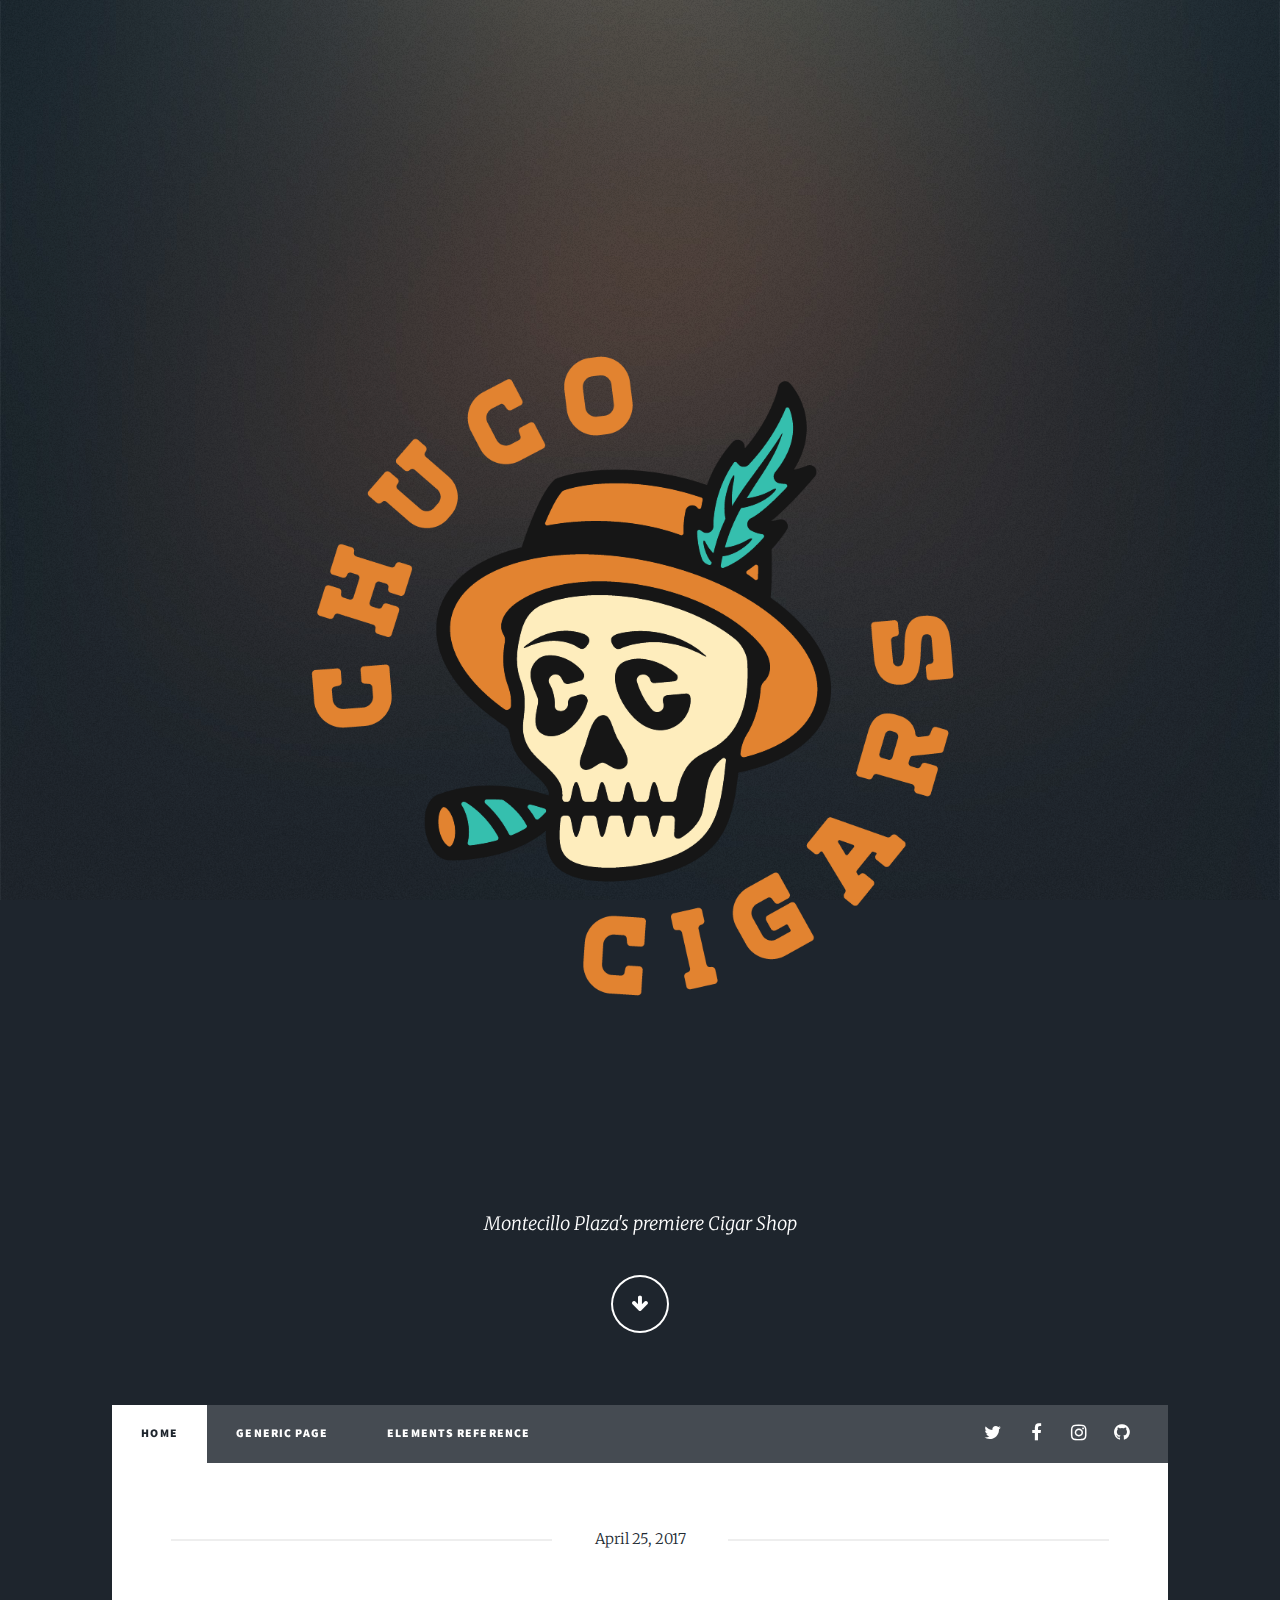
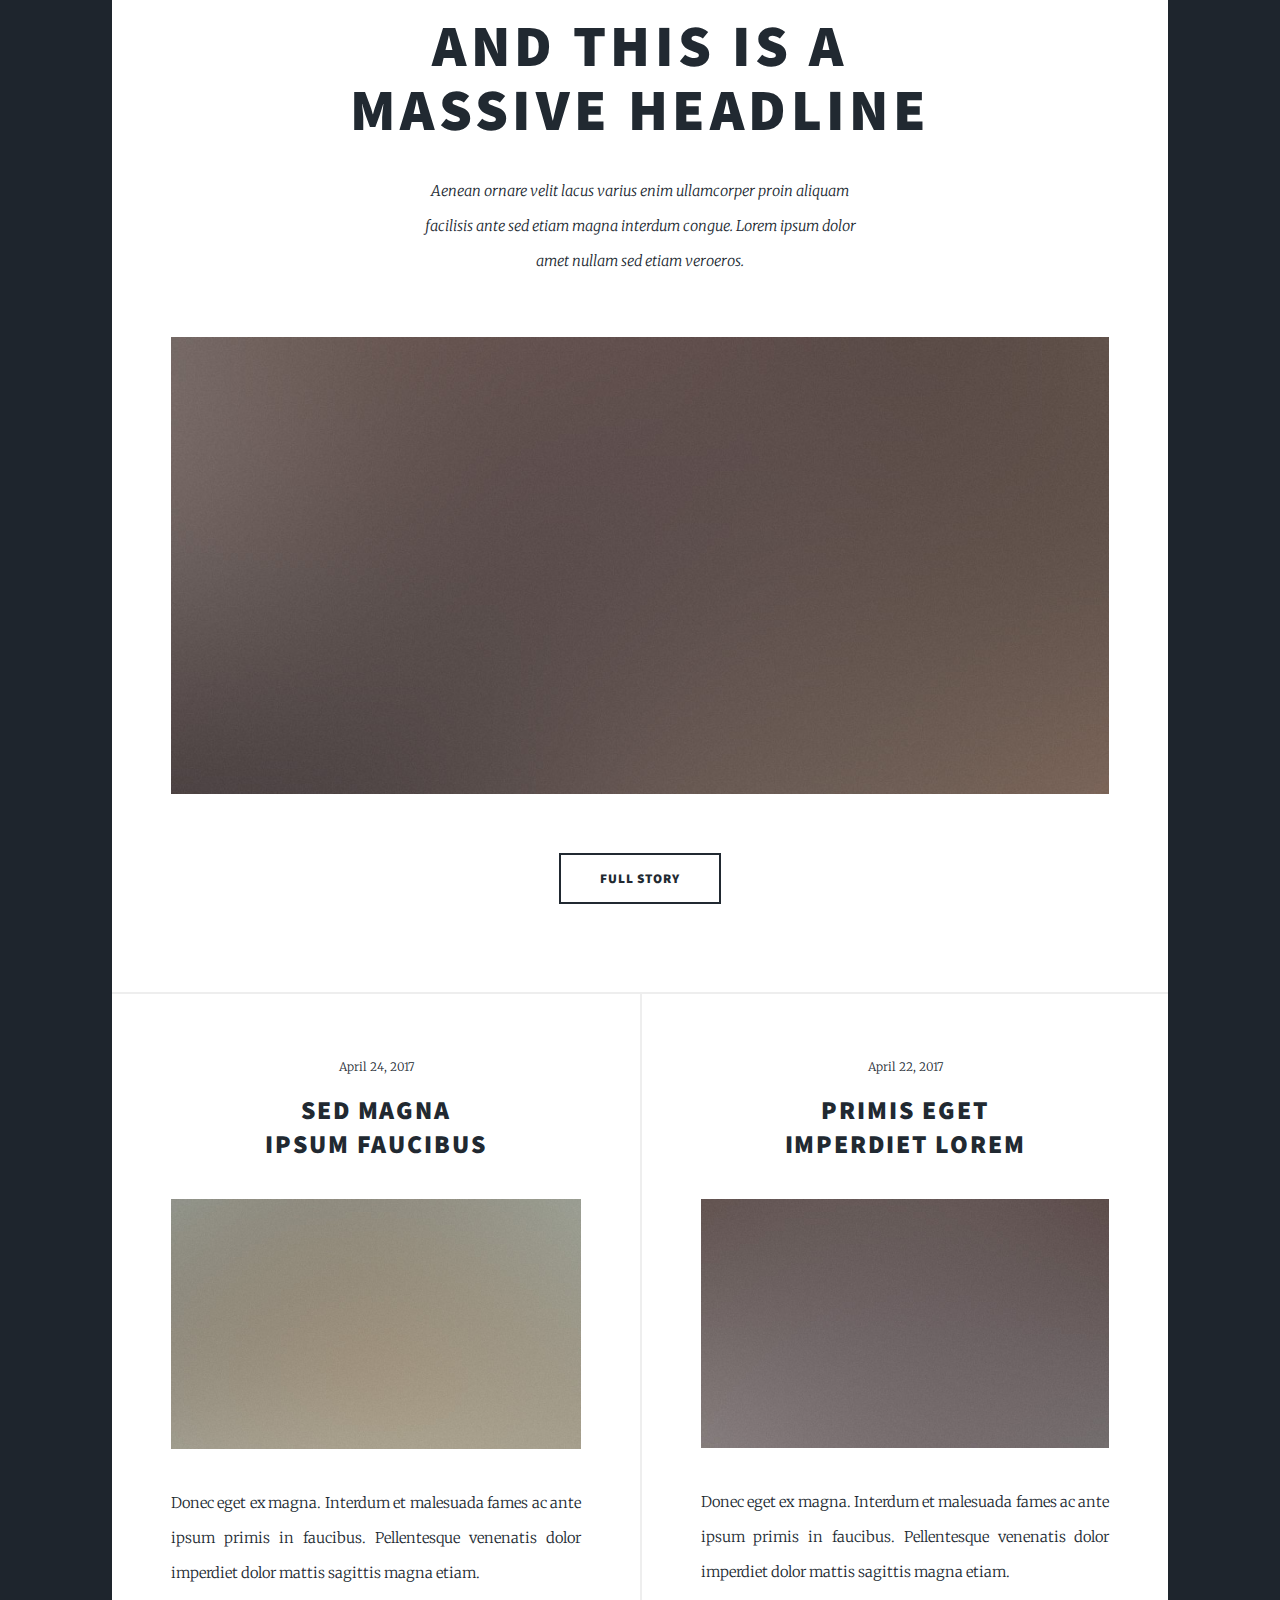
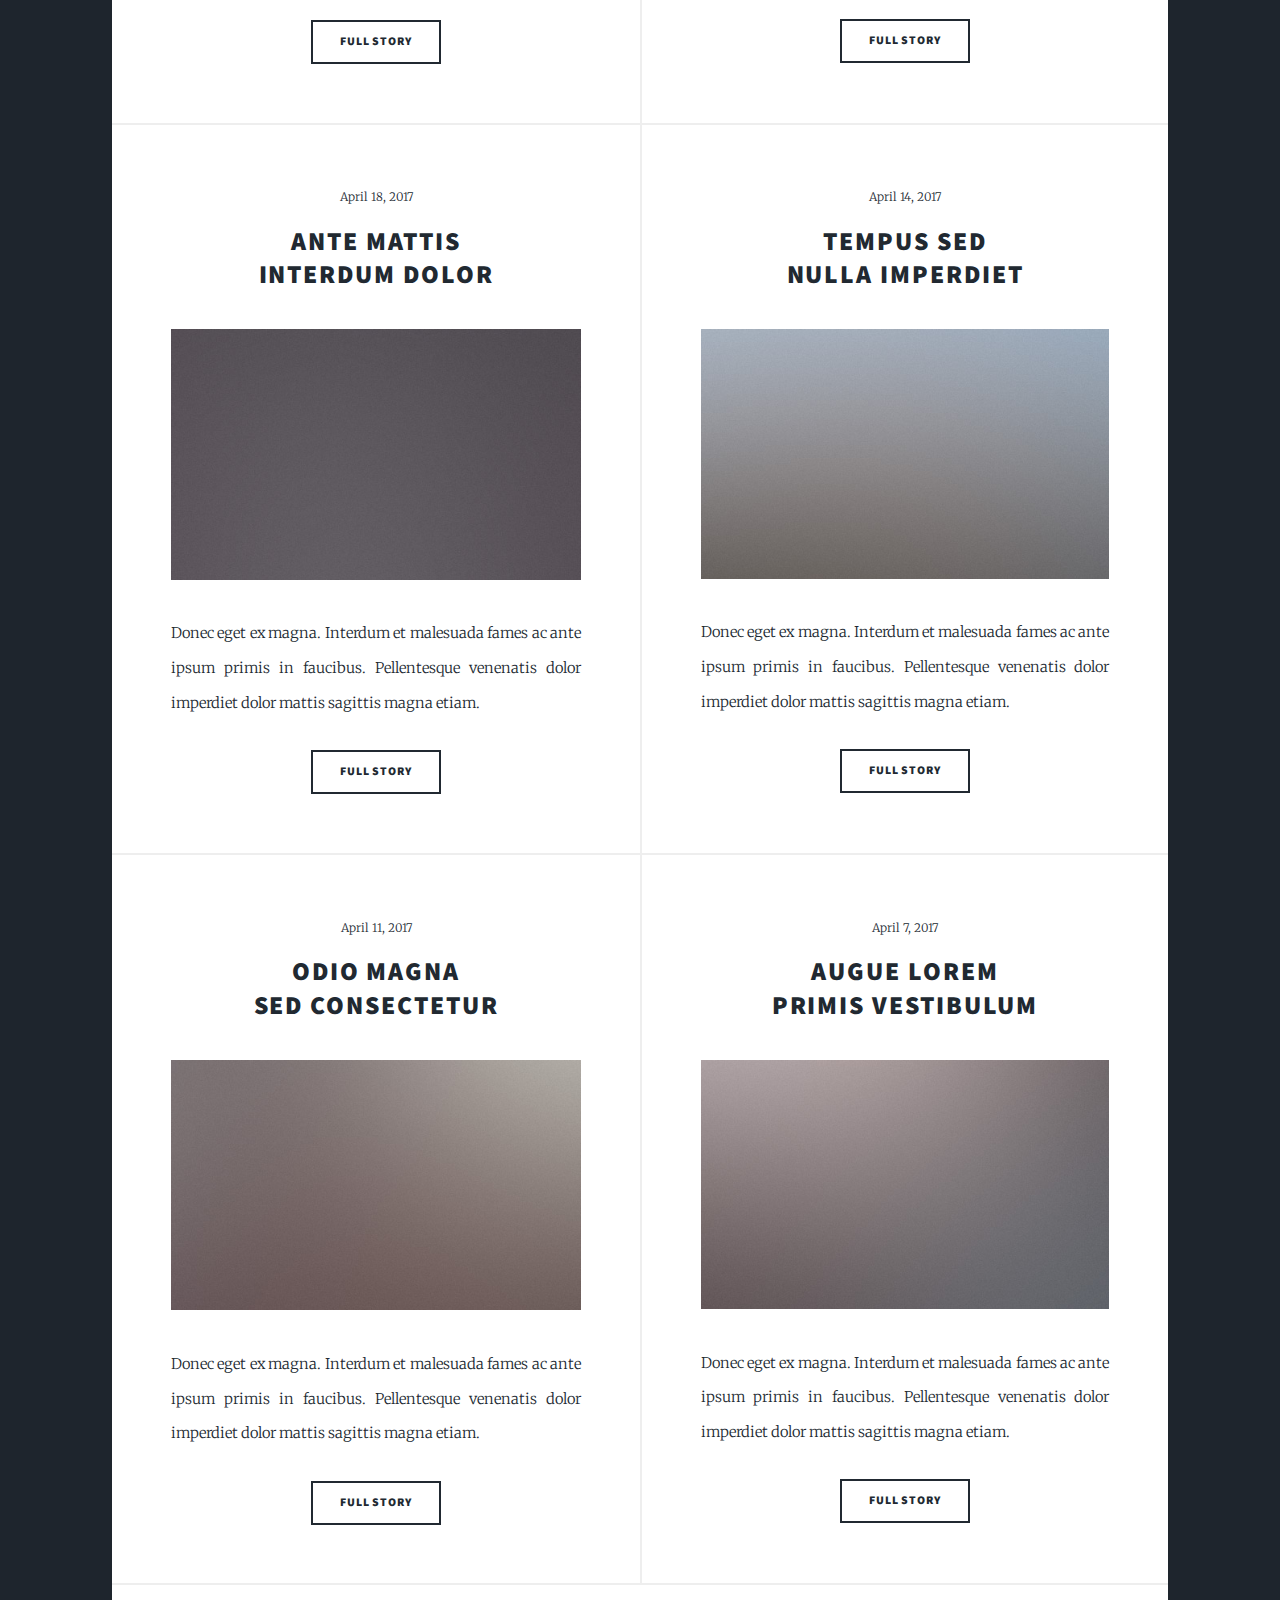
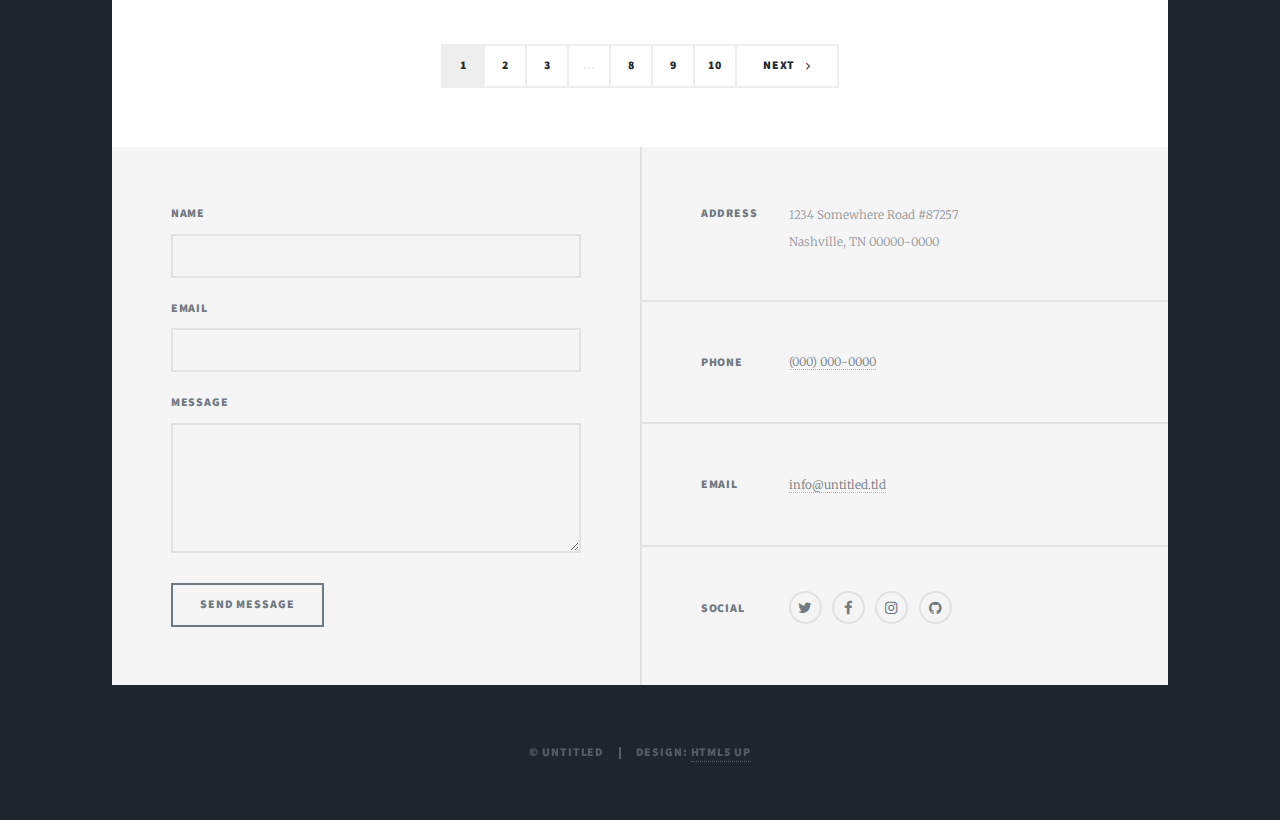
==== html5up-massively/index.html @ d0be25f2 "fized functionality across all screens" ====
<!DOCTYPE HTML>
<!--
	Massively by HTML5 UP
	html5up.net | @ajlkn
	Free for personal and commercial use under the CCA 3.0 license (html5up.net/license)
-->
<html>
	<head>
		<title>El Chuco Cigars</title>
		<meta charset="utf-8" />
		<meta name="viewport" content="width=device-width, initial-scale=1, user-scalable=no" />
		<link rel="stylesheet" href="assets/css/main.css" />
		<noscript><link rel="stylesheet" href="assets/css/noscript.css" /></noscript>
	</head>
	<body class="is-preload">

		<!-- Wrapper -->
			<div id="wrapper" class="fade-in">

				<!-- Intro -->
					<div id="intro">
						<div id="headerImage">
								<img id="intro"src="images/cc_logo.png">	
						</div>	
						
							
						<p> Montecillo Plaza's premiere Cigar Shop</p>
						<ul class="actions">
							<li><a href="#header" class="button icon solo fa-arrow-down scrolly"></a></li>
						</ul>
					</div>

				<!-- Header -->
					<header id="header">
						<a href="index.html" class="logo">El Chuco Cigars</a>
					</header>

				<!-- Nav -->
					<nav id="nav">
						<ul class="links">
							<li class="active"><a href="index.html">Home</a></li>
							<li><a href="generic.html">Generic Page</a></li>
							<li><a href="elements.html">Elements Reference</a></li>
						</ul>
						<ul class="icons">
							<li><a href="#" class="icon fa-twitter"><span class="label">Twitter</span></a></li>
							<li><a href="#" class="icon fa-facebook"><span class="label">Facebook</span></a></li>
							<li><a href="#" class="icon fa-instagram"><span class="label">Instagram</span></a></li>
							<li><a href="#" class="icon fa-github"><span class="label">GitHub</span></a></li>
						</ul>
					</nav>

				<!-- Main -->
					<div id="main">

						<!-- Featured Post -->
							<article class="post featured">
								<header class="major">
									<span class="date">April 25, 2017</span>
									<h2><a href="#">And this is a<br />
									massive headline</a></h2>
									<p>Aenean ornare velit lacus varius enim ullamcorper proin aliquam<br />
									facilisis ante sed etiam magna interdum congue. Lorem ipsum dolor<br />
									amet nullam sed etiam veroeros.</p>
								</header>
								<a href="#" class="image main"><img src="images/pic01.jpg" alt="" /></a>
								<ul class="actions special">
									<li><a href="#" class="button large">Full Story</a></li>
								</ul>
							</article>

						<!-- Posts -->
							<section class="posts">
								<article>
									<header>
										<span class="date">April 24, 2017</span>
										<h2><a href="#">Sed magna<br />
										ipsum faucibus</a></h2>
									</header>
									<a href="#" class="image fit"><img src="images/pic02.jpg" alt="" /></a>
									<p>Donec eget ex magna. Interdum et malesuada fames ac ante ipsum primis in faucibus. Pellentesque venenatis dolor imperdiet dolor mattis sagittis magna etiam.</p>
									<ul class="actions special">
										<li><a href="#" class="button">Full Story</a></li>
									</ul>
								</article>
								<article>
									<header>
										<span class="date">April 22, 2017</span>
										<h2><a href="#">Primis eget<br />
										imperdiet lorem</a></h2>
									</header>
									<a href="#" class="image fit"><img src="images/pic03.jpg" alt="" /></a>
									<p>Donec eget ex magna. Interdum et malesuada fames ac ante ipsum primis in faucibus. Pellentesque venenatis dolor imperdiet dolor mattis sagittis magna etiam.</p>
									<ul class="actions special">
										<li><a href="#" class="button">Full Story</a></li>
									</ul>
								</article>
								<article>
									<header>
										<span class="date">April 18, 2017</span>
										<h2><a href="#">Ante mattis<br />
										interdum dolor</a></h2>
									</header>
									<a href="#" class="image fit"><img src="images/pic04.jpg" alt="" /></a>
									<p>Donec eget ex magna. Interdum et malesuada fames ac ante ipsum primis in faucibus. Pellentesque venenatis dolor imperdiet dolor mattis sagittis magna etiam.</p>
									<ul class="actions special">
										<li><a href="#" class="button">Full Story</a></li>
									</ul>
								</article>
								<article>
									<header>
										<span class="date">April 14, 2017</span>
										<h2><a href="#">Tempus sed<br />
										nulla imperdiet</a></h2>
									</header>
									<a href="#" class="image fit"><img src="images/pic05.jpg" alt="" /></a>
									<p>Donec eget ex magna. Interdum et malesuada fames ac ante ipsum primis in faucibus. Pellentesque venenatis dolor imperdiet dolor mattis sagittis magna etiam.</p>
									<ul class="actions special">
										<li><a href="#" class="button">Full Story</a></li>
									</ul>
								</article>
								<article>
									<header>
										<span class="date">April 11, 2017</span>
										<h2><a href="#">Odio magna<br />
										sed consectetur</a></h2>
									</header>
									<a href="#" class="image fit"><img src="images/pic06.jpg" alt="" /></a>
									<p>Donec eget ex magna. Interdum et malesuada fames ac ante ipsum primis in faucibus. Pellentesque venenatis dolor imperdiet dolor mattis sagittis magna etiam.</p>
									<ul class="actions special">
										<li><a href="#" class="button">Full Story</a></li>
									</ul>
								</article>
								<article>
									<header>
										<span class="date">April 7, 2017</span>
										<h2><a href="#">Augue lorem<br />
										primis vestibulum</a></h2>
									</header>
									<a href="#" class="image fit"><img src="images/pic07.jpg" alt="" /></a>
									<p>Donec eget ex magna. Interdum et malesuada fames ac ante ipsum primis in faucibus. Pellentesque venenatis dolor imperdiet dolor mattis sagittis magna etiam.</p>
									<ul class="actions special">
										<li><a href="#" class="button">Full Story</a></li>
									</ul>
								</article>
							</section>

						<!-- Footer -->
							<footer>
								<div class="pagination">
									<!--<a href="#" class="previous">Prev</a>-->
									<a href="#" class="page active">1</a>
									<a href="#" class="page">2</a>
									<a href="#" class="page">3</a>
									<span class="extra">&hellip;</span>
									<a href="#" class="page">8</a>
									<a href="#" class="page">9</a>
									<a href="#" class="page">10</a>
									<a href="#" class="next">Next</a>
								</div>
							</footer>

					</div>

				<!-- Footer -->
					<footer id="footer">
						<section>
							<form method="post" action="#">
								<div class="fields">
									<div class="field">
										<label for="name">Name</label>
										<input type="text" name="name" id="name" />
									</div>
									<div class="field">
										<label for="email">Email</label>
										<input type="text" name="email" id="email" />
									</div>
									<div class="field">
										<label for="message">Message</label>
										<textarea name="message" id="message" rows="3"></textarea>
									</div>
								</div>
								<ul class="actions">
									<li><input type="submit" value="Send Message" /></li>
								</ul>
							</form>
						</section>
						<section class="split contact">
							<section class="alt">
								<h3>Address</h3>
								<p>1234 Somewhere Road #87257<br />
								Nashville, TN 00000-0000</p>
							</section>
							<section>
								<h3>Phone</h3>
								<p><a href="#">(000) 000-0000</a></p>
							</section>
							<section>
								<h3>Email</h3>
								<p><a href="#">info@untitled.tld</a></p>
							</section>
							<section>
								<h3>Social</h3>
								<ul class="icons alt">
									<li><a href="#" class="icon alt fa-twitter"><span class="label">Twitter</span></a></li>
									<li><a href="#" class="icon alt fa-facebook"><span class="label">Facebook</span></a></li>
									<li><a href="#" class="icon alt fa-instagram"><span class="label">Instagram</span></a></li>
									<li><a href="#" class="icon alt fa-github"><span class="label">GitHub</span></a></li>
								</ul>
							</section>
						</section>
					</footer>

				<!-- Copyright -->
					<div id="copyright">
						<ul><li>&copy; Untitled</li><li>Design: <a href="https://html5up.net">HTML5 UP</a></li></ul>
					</div>

			</div>

		<!-- Scripts -->
			<script src="assets/js/jquery.min.js"></script>
			<script src="assets/js/jquery.scrollex.min.js"></script>
			<script src="assets/js/jquery.scrolly.min.js"></script>
			<script src="assets/js/browser.min.js"></script>
			<script src="assets/js/breakpoints.min.js"></script>
			<script src="assets/js/util.js"></script>
			<script src="assets/js/main.js"></script>

	</body>
</html>
---- html5up-massively/assets/css/main.css ----
@import url(font-awesome.min.css);
@import url("https://fonts.googleapis.com/css?family=Merriweather:300,700,300italic,700italic|Source+Sans+Pro:900");

/*
	Massively by HTML5 UP
	html5up.net | @ajlkn
	Free for personal and commercial use under the CCA 3.0 license (html5up.net/license)
*/

html, body, div, span, applet, object,
iframe, h1, h2, h3, h4, h5, h6, p, blockquote,
pre, a, abbr, acronym, address, big, cite,
code, del, dfn, em, img, ins, kbd, q, s, samp,
small, strike, strong, sub, sup, tt, var, b,
u, i, center, dl, dt, dd, ol, ul, li, fieldset,
form, label, legend, table, caption, tbody,
tfoot, thead, tr, th, td, article, aside,
canvas, details, embed, figure, figcaption,
footer, header, hgroup, menu, nav, output, ruby,
section, summary, time, mark, audio, video {
	margin: 0;
	padding: 0;
	border: 0;
	font-size: 100%;
	font: inherit;
	vertical-align: baseline;}

article, aside, details, figcaption, figure,
footer, header, hgroup, menu, nav, section {
	display: block;}

body {
	line-height: 1;
}

ol, ul {
	list-style: none;
}

blockquote, q {
	quotes: none;
}

	blockquote:before, blockquote:after, q:before, q:after {
		content: '';
		content: none;
	}

table {
	border-collapse: collapse;
	border-spacing: 0;
}

body {
	-webkit-text-size-adjust: none;
}

mark {
	background-color: transparent;
	color: inherit;
}

input::-moz-focus-inner {
	border: 0;
	padding: 0;
}

input, select, textarea {
	-moz-appearance: none;
	-webkit-appearance: none;
	-ms-appearance: none;
	appearance: none;
}

/* Basic */

	@-ms-viewport {
		width: device-width;
	}

	body {
		-ms-overflow-style: scrollbar;
	}

	@media screen and (max-width: 480px) {

		html, body {
			min-width: 320px;
		}

	}

	html {
		box-sizing: border-box;
	}

	*, *:before, *:after {
		box-sizing: inherit;
	}

	body {
		background-color: #1e252d;
	}

		body.is-preload *, body.is-preload *:before, body.is-preload *:after {
			-moz-animation: none !important;
			-webkit-animation: none !important;
			-ms-animation: none !important;
			animation: none !important;
			-moz-transition: none !important;
			-webkit-transition: none !important;
			-ms-transition: none !important;
			transition: none !important;
		}

/* Type */

	html {
		font-size: 16pt;
	}

		@media screen and (max-width: 1680px) {

			html {
				font-size: 12pt;
			}

		}

		@media screen and (max-width: 1280px) {

			html {
				font-size: 11pt;
			}

		}

		@media screen and (max-width: 360px) {

			html {
				font-size: 10pt;
			}

		}

	body {
		color: #212931;
	}

	body, input, select, textarea {
		font-family: "Merriweather", Georgia, serif;
		font-weight: 300;
		font-size: 1rem;
		line-height: 2.375;
	}

	a {
		-moz-transition: color 0.2s ease-in-out, background-color 0.2s ease-in-out, border-color 0.2s ease-in-out, box-shadow 0.2s ease-in-out;
		-webkit-transition: color 0.2s ease-in-out, background-color 0.2s ease-in-out, border-color 0.2s ease-in-out, box-shadow 0.2s ease-in-out;
		-ms-transition: color 0.2s ease-in-out, background-color 0.2s ease-in-out, border-color 0.2s ease-in-out, box-shadow 0.2s ease-in-out;
		transition: color 0.2s ease-in-out, background-color 0.2s ease-in-out, border-color 0.2s ease-in-out, box-shadow 0.2s ease-in-out;
		border-bottom: dotted 1px;
		text-decoration: none;
	}

		a:hover {
			border-bottom-color: transparent;
		}

	strong, b {
		font-weight: 600;
	}

	em, i {
		font-style: italic;
	}

	p {
		text-align: justify;
		margin: 0 0 2rem 0;
	}

	h1, h2, h3, h4, h5, h6 {
		font-family: "Source Sans Pro", Helvetica, sans-serif;
		font-weight: 900;
		line-height: 1.5;
		letter-spacing: 0.075em;
		text-transform: uppercase;
		margin: 0 0 1rem 0;
	}

		h1 a, h2 a, h3 a, h4 a, h5 a, h6 a {
			border-bottom: 0;
			color: inherit;
			text-decoration: none;
		}

	h1 {
		font-size: 4rem;
		line-height: 1.1;
		margin: 0 0 2rem 0;
	}

	h2 {
		font-size: 1.75rem;
		line-height: 1.3;
		margin: 0 0 1.5rem 0;
	}

	h3 {
		font-size: 1.25rem;
		margin: 0 0 1.5rem 0;
	}

	h4 {
		font-size: 1rem;
	}

	h5 {
		font-size: 0.9rem;
	}

	h6 {
		font-size: 0.8rem;
	}

	sub {
		font-size: 0.8rem;
		position: relative;
		top: 0.5rem;
	}

	sup {
		font-size: 0.8rem;
		position: relative;
		top: -0.5rem;
	}

	blockquote {
		border-left: solid 4px;
		font-style: italic;
		margin: 0 0 2rem 0;
		padding: 0.5rem 0 0.5rem 2rem;
	}

	code {
		border: solid 2px;
		font-family: "Courier New", monospace;
		font-size: 0.9rem;
		margin: 0 0.25rem;
		padding: 0.25rem 0.65rem;
	}

	pre {
		-webkit-overflow-scrolling: touch;
		font-family: "Courier New", monospace;
		font-size: 0.9rem;
		margin: 0 0 2rem 0;
	}

		pre code {
			display: block;
			line-height: 1.75;
			padding: 1rem 1.5rem;
			overflow-x: auto;
		}

	hr {
		border: 0;
		border-bottom: solid 2px;
		margin: 3rem 0;
	}

		hr.major {
			margin: 5rem 0;
		}

	.align-left {
		text-align: left;
	}

	.align-center {
		text-align: center;
	}

	.align-right {
		text-align: right;
	}

	input, select, textarea {
		color: #212931;
	}

	a {
		color: #212931;
		border-bottom-color: rgba(33, 41, 49, 0.5);
	}

		a:hover {
			border-bottom-color: transparent;
			color: #18bfef !important;
		}

	strong, b {
		color: #212931;
	}

	h1, h2, h3, h4, h5, h6 {
		color: #212931;
	}

	blockquote {
		border-left-color: #eeeeee;
	}

	code {
		background: rgba(220, 220, 220, 0.25);
		border-color: #eeeeee;
	}

	hr {
		border-bottom-color: #eeeeee;
	}

/* Row */

	.row {
		display: flex;
		flex-wrap: wrap;
		box-sizing: border-box;
		align-items: stretch;
	}

		.row > * {
			box-sizing: border-box;
		}

		.row.gtr-uniform > * > :last-child {
			margin-bottom: 0;
		}

		.row.aln-left {
			justify-content: flex-start;
		}

		.row.aln-center {
			justify-content: center;
		}

		.row.aln-right {
			justify-content: flex-end;
		}

		.row.aln-top {
			align-items: flex-start;
		}

		.row.aln-middle {
			align-items: center;
		}

		.row.aln-bottom {
			align-items: flex-end;
		}

		.row > .imp {
			order: -1;
		}

		.row > .col-1 {
			width: 8.3333333333%;
		}

		.row > .off-1 {
			margin-left: 8.3333333333%;
		}

		.row > .col-2 {
			width: 16.6666666667%;
		}

		.row > .off-2 {
			margin-left: 16.6666666667%;
		}

		.row > .col-3 {
			width: 25%;
		}

		.row > .off-3 {
			margin-left: 25%;
		}

		.row > .col-4 {
			width: 33.3333333333%;
		}

		.row > .off-4 {
			margin-left: 33.3333333333%;
		}

		.row > .col-5 {
			width: 41.6666666667%;
		}

		.row > .off-5 {
			margin-left: 41.6666666667%;
		}

		.row > .col-6 {
			width: 50%;
		}

		.row > .off-6 {
			margin-left: 50%;
		}

		.row > .col-7 {
			width: 58.3333333333%;
		}

		.row > .off-7 {
			margin-left: 58.3333333333%;
		}

		.row > .col-8 {
			width: 66.6666666667%;
		}

		.row > .off-8 {
			margin-left: 66.6666666667%;
		}

		.row > .col-9 {
			width: 75%;
		}

		.row > .off-9 {
			margin-left: 75%;
		}

		.row > .col-10 {
			width: 83.3333333333%;
		}

		.row > .off-10 {
			margin-left: 83.3333333333%;
		}

		.row > .col-11 {
			width: 91.6666666667%;
		}

		.row > .off-11 {
			margin-left: 91.6666666667%;
		}

		.row > .col-12 {
			width: 100%;
		}

		.row > .off-12 {
			margin-left: 100%;
		}

		.row.gtr-0 {
			margin-top: 0;
			margin-left: 0rem;
		}

			.row.gtr-0 > * {
				padding: 0 0 0 0rem;
			}

			.row.gtr-0.gtr-uniform {
				margin-top: 0rem;
			}

				.row.gtr-0.gtr-uniform > * {
					padding-top: 0rem;
				}

		.row.gtr-25 {
			margin-top: 0;
			margin-left: -0.375rem;
		}

			.row.gtr-25 > * {
				padding: 0 0 0 0.375rem;
			}

			.row.gtr-25.gtr-uniform {
				margin-top: -0.375rem;
			}

				.row.gtr-25.gtr-uniform > * {
					padding-top: 0.375rem;
				}

		.row.gtr-50 {
			margin-top: 0;
			margin-left: -0.75rem;
		}

			.row.gtr-50 > * {
				padding: 0 0 0 0.75rem;
			}

			.row.gtr-50.gtr-uniform {
				margin-top: -0.75rem;
			}

				.row.gtr-50.gtr-uniform > * {
					padding-top: 0.75rem;
				}

		.row {
			margin-top: 0;
			margin-left: -1.5rem;
		}

			.row > * {
				padding: 0 0 0 1.5rem;
			}

			.row.gtr-uniform {
				margin-top: -1.5rem;
			}

				.row.gtr-uniform > * {
					padding-top: 1.5rem;
				}

		.row.gtr-150 {
			margin-top: 0;
			margin-left: -2.25rem;
		}

			.row.gtr-150 > * {
				padding: 0 0 0 2.25rem;
			}

			.row.gtr-150.gtr-uniform {
				margin-top: -2.25rem;
			}

				.row.gtr-150.gtr-uniform > * {
					padding-top: 2.25rem;
				}

		.row.gtr-200 {
			margin-top: 0;
			margin-left: -3rem;
		}

			.row.gtr-200 > * {
				padding: 0 0 0 3rem;
			}

			.row.gtr-200.gtr-uniform {
				margin-top: -3rem;
			}

				.row.gtr-200.gtr-uniform > * {
					padding-top: 3rem;
				}

		@media screen and (max-width: 1680px) {

			.row {
				display: flex;
				flex-wrap: wrap;
				box-sizing: border-box;
				align-items: stretch;
			}

				.row > * {
					box-sizing: border-box;
				}

				.row.gtr-uniform > * > :last-child {
					margin-bottom: 0;
				}

				.row.aln-left {
					justify-content: flex-start;
				}

				.row.aln-center {
					justify-content: center;
				}

				.row.aln-right {
					justify-content: flex-end;
				}

				.row.aln-top {
					align-items: flex-start;
				}

				.row.aln-middle {
					align-items: center;
				}

				.row.aln-bottom {
					align-items: flex-end;
				}

				.row > .imp-xlarge {
					order: -1;
				}

				.row > .col-1-xlarge {
					width: 8.3333333333%;
				}

				.row > .off-1-xlarge {
					margin-left: 8.3333333333%;
				}

				.row > .col-2-xlarge {
					width: 16.6666666667%;
				}

				.row > .off-2-xlarge {
					margin-left: 16.6666666667%;
				}

				.row > .col-3-xlarge {
					width: 25%;
				}

				.row > .off-3-xlarge {
					margin-left: 25%;
				}

				.row > .col-4-xlarge {
					width: 33.3333333333%;
				}

				.row > .off-4-xlarge {
					margin-left: 33.3333333333%;
				}

				.row > .col-5-xlarge {
					width: 41.6666666667%;
				}

				.row > .off-5-xlarge {
					margin-left: 41.6666666667%;
				}

				.row > .col-6-xlarge {
					width: 50%;
				}

				.row > .off-6-xlarge {
					margin-left: 50%;
				}

				.row > .col-7-xlarge {
					width: 58.3333333333%;
				}

				.row > .off-7-xlarge {
					margin-left: 58.3333333333%;
				}

				.row > .col-8-xlarge {
					width: 66.6666666667%;
				}

				.row > .off-8-xlarge {
					margin-left: 66.6666666667%;
				}

				.row > .col-9-xlarge {
					width: 75%;
				}

				.row > .off-9-xlarge {
					margin-left: 75%;
				}

				.row > .col-10-xlarge {
					width: 83.3333333333%;
				}

				.row > .off-10-xlarge {
					margin-left: 83.3333333333%;
				}

				.row > .col-11-xlarge {
					width: 91.6666666667%;
				}

				.row > .off-11-xlarge {
					margin-left: 91.6666666667%;
				}

				.row > .col-12-xlarge {
					width: 100%;
				}

				.row > .off-12-xlarge {
					margin-left: 100%;
				}

				.row.gtr-0 {
					margin-top: 0;
					margin-left: 0rem;
				}

					.row.gtr-0 > * {
						padding: 0 0 0 0rem;
					}

					.row.gtr-0.gtr-uniform {
						margin-top: 0rem;
					}

						.row.gtr-0.gtr-uniform > * {
							padding-top: 0rem;
						}

				.row.gtr-25 {
					margin-top: 0;
					margin-left: -0.375rem;
				}

					.row.gtr-25 > * {
						padding: 0 0 0 0.375rem;
					}

					.row.gtr-25.gtr-uniform {
						margin-top: -0.375rem;
					}

						.row.gtr-25.gtr-uniform > * {
							padding-top: 0.375rem;
						}

				.row.gtr-50 {
					margin-top: 0;
					margin-left: -0.75rem;
				}

					.row.gtr-50 > * {
						padding: 0 0 0 0.75rem;
					}

					.row.gtr-50.gtr-uniform {
						margin-top: -0.75rem;
					}

						.row.gtr-50.gtr-uniform > * {
							padding-top: 0.75rem;
						}

				.row {
					margin-top: 0;
					margin-left: -1.5rem;
				}

					.row > * {
						padding: 0 0 0 1.5rem;
					}

					.row.gtr-uniform {
						margin-top: -1.5rem;
					}

						.row.gtr-uniform > * {
							padding-top: 1.5rem;
						}

				.row.gtr-150 {
					margin-top: 0;
					margin-left: -2.25rem;
				}

					.row.gtr-150 > * {
						padding: 0 0 0 2.25rem;
					}

					.row.gtr-150.gtr-uniform {
						margin-top: -2.25rem;
					}

						.row.gtr-150.gtr-uniform > * {
							padding-top: 2.25rem;
						}

				.row.gtr-200 {
					margin-top: 0;
					margin-left: -3rem;
				}

					.row.gtr-200 > * {
						padding: 0 0 0 3rem;
					}

					.row.gtr-200.gtr-uniform {
						margin-top: -3rem;
					}

						.row.gtr-200.gtr-uniform > * {
							padding-top: 3rem;
						}

		}

		@media screen and (max-width: 1280px) {

			.row {
				display: flex;
				flex-wrap: wrap;
				box-sizing: border-box;
				align-items: stretch;
			}

				.row > * {
					box-sizing: border-box;
				}

				.row.gtr-uniform > * > :last-child {
					margin-bottom: 0;
				}

				.row.aln-left {
					justify-content: flex-start;
				}

				.row.aln-center {
					justify-content: center;
				}

				.row.aln-right {
					justify-content: flex-end;
				}

				.row.aln-top {
					align-items: flex-start;
				}

				.row.aln-middle {
					align-items: center;
				}

				.row.aln-bottom {
					align-items: flex-end;
				}

				.row > .imp-large {
					order: -1;
				}

				.row > .col-1-large {
					width: 8.3333333333%;
				}

				.row > .off-1-large {
					margin-left: 8.3333333333%;
				}

				.row > .col-2-large {
					width: 16.6666666667%;
				}

				.row > .off-2-large {
					margin-left: 16.6666666667%;
				}

				.row > .col-3-large {
					width: 25%;
				}

				.row > .off-3-large {
					margin-left: 25%;
				}

				.row > .col-4-large {
					width: 33.3333333333%;
				}

				.row > .off-4-large {
					margin-left: 33.3333333333%;
				}

				.row > .col-5-large {
					width: 41.6666666667%;
				}

				.row > .off-5-large {
					margin-left: 41.6666666667%;
				}

				.row > .col-6-large {
					width: 50%;
				}

				.row > .off-6-large {
					margin-left: 50%;
				}

				.row > .col-7-large {
					width: 58.3333333333%;
				}

				.row > .off-7-large {
					margin-left: 58.3333333333%;
				}

				.row > .col-8-large {
					width: 66.6666666667%;
				}

				.row > .off-8-large {
					margin-left: 66.6666666667%;
				}

				.row > .col-9-large {
					width: 75%;
				}

				.row > .off-9-large {
					margin-left: 75%;
				}

				.row > .col-10-large {
					width: 83.3333333333%;
				}

				.row > .off-10-large {
					margin-left: 83.3333333333%;
				}

				.row > .col-11-large {
					width: 91.6666666667%;
				}

				.row > .off-11-large {
					margin-left: 91.6666666667%;
				}

				.row > .col-12-large {
					width: 100%;
				}

				.row > .off-12-large {
					margin-left: 100%;
				}

				.row.gtr-0 {
					margin-top: 0;
					margin-left: 0rem;
				}

					.row.gtr-0 > * {
						padding: 0 0 0 0rem;
					}

					.row.gtr-0.gtr-uniform {
						margin-top: 0rem;
					}

						.row.gtr-0.gtr-uniform > * {
							padding-top: 0rem;
						}

				.row.gtr-25 {
					margin-top: 0;
					margin-left: -0.375rem;
				}

					.row.gtr-25 > * {
						padding: 0 0 0 0.375rem;
					}

					.row.gtr-25.gtr-uniform {
						margin-top: -0.375rem;
					}

						.row.gtr-25.gtr-uniform > * {
							padding-top: 0.375rem;
						}

				.row.gtr-50 {
					margin-top: 0;
					margin-left: -0.75rem;
				}

					.row.gtr-50 > * {
						padding: 0 0 0 0.75rem;
					}

					.row.gtr-50.gtr-uniform {
						margin-top: -0.75rem;
					}

						.row.gtr-50.gtr-uniform > * {
							padding-top: 0.75rem;
						}

				.row {
					margin-top: 0;
					margin-left: -1.5rem;
				}

					.row > * {
						padding: 0 0 0 1.5rem;
					}

					.row.gtr-uniform {
						margin-top: -1.5rem;
					}

						.row.gtr-uniform > * {
							padding-top: 1.5rem;
						}

				.row.gtr-150 {
					margin-top: 0;
					margin-left: -2.25rem;
				}

					.row.gtr-150 > * {
						padding: 0 0 0 2.25rem;
					}

					.row.gtr-150.gtr-uniform {
						margin-top: -2.25rem;
					}

						.row.gtr-150.gtr-uniform > * {
							padding-top: 2.25rem;
						}

				.row.gtr-200 {
					margin-top: 0;
					margin-left: -3rem;
				}

					.row.gtr-200 > * {
						padding: 0 0 0 3rem;
					}

					.row.gtr-200.gtr-uniform {
						margin-top: -3rem;
					}

						.row.gtr-200.gtr-uniform > * {
							padding-top: 3rem;
						}

		}

		@media screen and (max-width: 980px) {

			.row {
				display: flex;
				flex-wrap: wrap;
				box-sizing: border-box;
				align-items: stretch;
			}

				.row > * {
					box-sizing: border-box;
				}

				.row.gtr-uniform > * > :last-child {
					margin-bottom: 0;
				}

				.row.aln-left {
					justify-content: flex-start;
				}

				.row.aln-center {
					justify-content: center;
				}

				.row.aln-right {
					justify-content: flex-end;
				}

				.row.aln-top {
					align-items: flex-start;
				}

				.row.aln-middle {
					align-items: center;
				}

				.row.aln-bottom {
					align-items: flex-end;
				}

				.row > .imp-medium {
					order: -1;
				}

				.row > .col-1-medium {
					width: 8.3333333333%;
				}

				.row > .off-1-medium {
					margin-left: 8.3333333333%;
				}

				.row > .col-2-medium {
					width: 16.6666666667%;
				}

				.row > .off-2-medium {
					margin-left: 16.6666666667%;
				}

				.row > .col-3-medium {
					width: 25%;
				}

				.row > .off-3-medium {
					margin-left: 25%;
				}

				.row > .col-4-medium {
					width: 33.3333333333%;
				}

				.row > .off-4-medium {
					margin-left: 33.3333333333%;
				}

				.row > .col-5-medium {
					width: 41.6666666667%;
				}

				.row > .off-5-medium {
					margin-left: 41.6666666667%;
				}

				.row > .col-6-medium {
					width: 50%;
				}

				.row > .off-6-medium {
					margin-left: 50%;
				}

				.row > .col-7-medium {
					width: 58.3333333333%;
				}

				.row > .off-7-medium {
					margin-left: 58.3333333333%;
				}

				.row > .col-8-medium {
					width: 66.6666666667%;
				}

				.row > .off-8-medium {
					margin-left: 66.6666666667%;
				}

				.row > .col-9-medium {
					width: 75%;
				}

				.row > .off-9-medium {
					margin-left: 75%;
				}

				.row > .col-10-medium {
					width: 83.3333333333%;
				}

				.row > .off-10-medium {
					margin-left: 83.3333333333%;
				}

				.row > .col-11-medium {
					width: 91.6666666667%;
				}

				.row > .off-11-medium {
					margin-left: 91.6666666667%;
				}

				.row > .col-12-medium {
					width: 100%;
				}

				.row > .off-12-medium {
					margin-left: 100%;
				}

				.row.gtr-0 {
					margin-top: 0;
					margin-left: 0rem;
				}

					.row.gtr-0 > * {
						padding: 0 0 0 0rem;
					}

					.row.gtr-0.gtr-uniform {
						margin-top: 0rem;
					}

						.row.gtr-0.gtr-uniform > * {
							padding-top: 0rem;
						}

				.row.gtr-25 {
					margin-top: 0;
					margin-left: -0.375rem;
				}

					.row.gtr-25 > * {
						padding: 0 0 0 0.375rem;
					}

					.row.gtr-25.gtr-uniform {
						margin-top: -0.375rem;
					}

						.row.gtr-25.gtr-uniform > * {
							padding-top: 0.375rem;
						}

				.row.gtr-50 {
					margin-top: 0;
					margin-left: -0.75rem;
				}

					.row.gtr-50 > * {
						padding: 0 0 0 0.75rem;
					}

					.row.gtr-50.gtr-uniform {
						margin-top: -0.75rem;
					}

						.row.gtr-50.gtr-uniform > * {
							padding-top: 0.75rem;
						}

				.row {
					margin-top: 0;
					margin-left: -1.5rem;
				}

					.row > * {
						padding: 0 0 0 1.5rem;
					}

					.row.gtr-uniform {
						margin-top: -1.5rem;
					}

						.row.gtr-uniform > * {
							padding-top: 1.5rem;
						}

				.row.gtr-150 {
					margin-top: 0;
					margin-left: -2.25rem;
				}

					.row.gtr-150 > * {
						padding: 0 0 0 2.25rem;
					}

					.row.gtr-150.gtr-uniform {
						margin-top: -2.25rem;
					}

						.row.gtr-150.gtr-uniform > * {
							padding-top: 2.25rem;
						}

				.row.gtr-200 {
					margin-top: 0;
					margin-left: -3rem;
				}

					.row.gtr-200 > * {
						padding: 0 0 0 3rem;
					}

					.row.gtr-200.gtr-uniform {
						margin-top: -3rem;
					}

						.row.gtr-200.gtr-uniform > * {
							padding-top: 3rem;
						}

		}

		@media screen and (max-width: 736px) {

			.row {
				display: flex;
				flex-wrap: wrap;
				box-sizing: border-box;
				align-items: stretch;
			}

				.row > * {
					box-sizing: border-box;
				}

				.row.gtr-uniform > * > :last-child {
					margin-bottom: 0;
				}

				.row.aln-left {
					justify-content: flex-start;
				}

				.row.aln-center {
					justify-content: center;
				}

				.row.aln-right {
					justify-content: flex-end;
				}

				.row.aln-top {
					align-items: flex-start;
				}

				.row.aln-middle {
					align-items: center;
				}

				.row.aln-bottom {
					align-items: flex-end;
				}

				.row > .imp-small {
					order: -1;
				}

				.row > .col-1-small {
					width: 8.3333333333%;
				}

				.row > .off-1-small {
					margin-left: 8.3333333333%;
				}

				.row > .col-2-small {
					width: 16.6666666667%;
				}

				.row > .off-2-small {
					margin-left: 16.6666666667%;
				}

				.row > .col-3-small {
					width: 25%;
				}

				.row > .off-3-small {
					margin-left: 25%;
				}

				.row > .col-4-small {
					width: 33.3333333333%;
				}

				.row > .off-4-small {
					margin-left: 33.3333333333%;
				}

				.row > .col-5-small {
					width: 41.6666666667%;
				}

				.row > .off-5-small {
					margin-left: 41.6666666667%;
				}

				.row > .col-6-small {
					width: 50%;
				}

				.row > .off-6-small {
					margin-left: 50%;
				}

				.row > .col-7-small {
					width: 58.3333333333%;
				}

				.row > .off-7-small {
					margin-left: 58.3333333333%;
				}

				.row > .col-8-small {
					width: 66.6666666667%;
				}

				.row > .off-8-small {
					margin-left: 66.6666666667%;
				}

				.row > .col-9-small {
					width: 75%;
				}

				.row > .off-9-small {
					margin-left: 75%;
				}

				.row > .col-10-small {
					width: 83.3333333333%;
				}

				.row > .off-10-small {
					margin-left: 83.3333333333%;
				}

				.row > .col-11-small {
					width: 91.6666666667%;
				}

				.row > .off-11-small {
					margin-left: 91.6666666667%;
				}

				.row > .col-12-small {
					width: 100%;
				}

				.row > .off-12-small {
					margin-left: 100%;
				}

				.row.gtr-0 {
					margin-top: 0;
					margin-left: 0rem;
				}

					.row.gtr-0 > * {
						padding: 0 0 0 0rem;
					}

					.row.gtr-0.gtr-uniform {
						margin-top: 0rem;
					}

						.row.gtr-0.gtr-uniform > * {
							padding-top: 0rem;
						}

				.row.gtr-25 {
					margin-top: 0;
					margin-left: -0.375rem;
				}

					.row.gtr-25 > * {
						padding: 0 0 0 0.375rem;
					}

					.row.gtr-25.gtr-uniform {
						margin-top: -0.375rem;
					}

						.row.gtr-25.gtr-uniform > * {
							padding-top: 0.375rem;
						}

				.row.gtr-50 {
					margin-top: 0;
					margin-left: -0.75rem;
				}

					.row.gtr-50 > * {
						padding: 0 0 0 0.75rem;
					}

					.row.gtr-50.gtr-uniform {
						margin-top: -0.75rem;
					}

						.row.gtr-50.gtr-uniform > * {
							padding-top: 0.75rem;
						}

				.row {
					margin-top: 0;
					margin-left: -1.5rem;
				}

					.row > * {
						padding: 0 0 0 1.5rem;
					}

					.row.gtr-uniform {
						margin-top: -1.5rem;
					}

						.row.gtr-uniform > * {
							padding-top: 1.5rem;
						}

				.row.gtr-150 {
					margin-top: 0;
					margin-left: -2.25rem;
				}

					.row.gtr-150 > * {
						padding: 0 0 0 2.25rem;
					}

					.row.gtr-150.gtr-uniform {
						margin-top: -2.25rem;
					}

						.row.gtr-150.gtr-uniform > * {
							padding-top: 2.25rem;
						}

				.row.gtr-200 {
					margin-top: 0;
					margin-left: -3rem;
				}

					.row.gtr-200 > * {
						padding: 0 0 0 3rem;
					}

					.row.gtr-200.gtr-uniform {
						margin-top: -3rem;
					}

						.row.gtr-200.gtr-uniform > * {
							padding-top: 3rem;
						}

		}

		@media screen and (max-width: 480px) {

			.row {
				display: flex;
				flex-wrap: wrap;
				box-sizing: border-box;
				align-items: stretch;
			}

				.row > * {
					box-sizing: border-box;
				}

				.row.gtr-uniform > * > :last-child {
					margin-bottom: 0;
				}

				.row.aln-left {
					justify-content: flex-start;
				}

				.row.aln-center {
					justify-content: center;
				}

				.row.aln-right {
					justify-content: flex-end;
				}

				.row.aln-top {
					align-items: flex-start;
				}

				.row.aln-middle {
					align-items: center;
				}

				.row.aln-bottom {
					align-items: flex-end;
				}

				.row > .imp-xsmall {
					order: -1;
				}

				.row > .col-1-xsmall {
					width: 8.3333333333%;
				}

				.row > .off-1-xsmall {
					margin-left: 8.3333333333%;
				}

				.row > .col-2-xsmall {
					width: 16.6666666667%;
				}

				.row > .off-2-xsmall {
					margin-left: 16.6666666667%;
				}

				.row > .col-3-xsmall {
					width: 25%;
				}

				.row > .off-3-xsmall {
					margin-left: 25%;
				}

				.row > .col-4-xsmall {
					width: 33.3333333333%;
				}

				.row > .off-4-xsmall {
					margin-left: 33.3333333333%;
				}

				.row > .col-5-xsmall {
					width: 41.6666666667%;
				}

				.row > .off-5-xsmall {
					margin-left: 41.6666666667%;
				}

				.row > .col-6-xsmall {
					width: 50%;
				}

				.row > .off-6-xsmall {
					margin-left: 50%;
				}

				.row > .col-7-xsmall {
					width: 58.3333333333%;
				}

				.row > .off-7-xsmall {
					margin-left: 58.3333333333%;
				}

				.row > .col-8-xsmall {
					width: 66.6666666667%;
				}

				.row > .off-8-xsmall {
					margin-left: 66.6666666667%;
				}

				.row > .col-9-xsmall {
					width: 75%;
				}

				.row > .off-9-xsmall {
					margin-left: 75%;
				}

				.row > .col-10-xsmall {
					width: 83.3333333333%;
				}

				.row > .off-10-xsmall {
					margin-left: 83.3333333333%;
				}

				.row > .col-11-xsmall {
					width: 91.6666666667%;
				}

				.row > .off-11-xsmall {
					margin-left: 91.6666666667%;
				}

				.row > .col-12-xsmall {
					width: 100%;
				}

				.row > .off-12-xsmall {
					margin-left: 100%;
				}

				.row.gtr-0 {
					margin-top: 0;
					margin-left: 0rem;
				}

					.row.gtr-0 > * {
						padding: 0 0 0 0rem;
					}

					.row.gtr-0.gtr-uniform {
						margin-top: 0rem;
					}

						.row.gtr-0.gtr-uniform > * {
							padding-top: 0rem;
						}

				.row.gtr-25 {
					margin-top: 0;
					margin-left: -0.375rem;
				}

					.row.gtr-25 > * {
						padding: 0 0 0 0.375rem;
					}

					.row.gtr-25.gtr-uniform {
						margin-top: -0.375rem;
					}

						.row.gtr-25.gtr-uniform > * {
							padding-top: 0.375rem;
						}

				.row.gtr-50 {
					margin-top: 0;
					margin-left: -0.75rem;
				}

					.row.gtr-50 > * {
						padding: 0 0 0 0.75rem;
					}

					.row.gtr-50.gtr-uniform {
						margin-top: -0.75rem;
					}

						.row.gtr-50.gtr-uniform > * {
							padding-top: 0.75rem;
						}

				.row {
					margin-top: 0;
					margin-left: -1.5rem;
				}

					.row > * {
						padding: 0 0 0 1.5rem;
					}

					.row.gtr-uniform {
						margin-top: -1.5rem;
					}

						.row.gtr-uniform > * {
							padding-top: 1.5rem;
						}

				.row.gtr-150 {
					margin-top: 0;
					margin-left: -2.25rem;
				}

					.row.gtr-150 > * {
						padding: 0 0 0 2.25rem;
					}

					.row.gtr-150.gtr-uniform {
						margin-top: -2.25rem;
					}

						.row.gtr-150.gtr-uniform > * {
							padding-top: 2.25rem;
						}

				.row.gtr-200 {
					margin-top: 0;
					margin-left: -3rem;
				}

					.row.gtr-200 > * {
						padding: 0 0 0 3rem;
					}

					.row.gtr-200.gtr-uniform {
						margin-top: -3rem;
					}

						.row.gtr-200.gtr-uniform > * {
							padding-top: 3rem;
						}

		}

		@media screen and (max-width: 360px) {

			.row {
				display: flex;
				flex-wrap: wrap;
				box-sizing: border-box;
				align-items: stretch;
			}

				.row > * {
					box-sizing: border-box;
				}

				.row.gtr-uniform > * > :last-child {
					margin-bottom: 0;
				}

				.row.aln-left {
					justify-content: flex-start;
				}

				.row.aln-center {
					justify-content: center;
				}

				.row.aln-right {
					justify-content: flex-end;
				}

				.row.aln-top {
					align-items: flex-start;
				}

				.row.aln-middle {
					align-items: center;
				}

				.row.aln-bottom {
					align-items: flex-end;
				}

				.row > .imp-xxsmall {
					order: -1;
				}

				.row > .col-1-xxsmall {
					width: 8.3333333333%;
				}

				.row > .off-1-xxsmall {
					margin-left: 8.3333333333%;
				}

				.row > .col-2-xxsmall {
					width: 16.6666666667%;
				}

				.row > .off-2-xxsmall {
					margin-left: 16.6666666667%;
				}

				.row > .col-3-xxsmall {
					width: 25%;
				}

				.row > .off-3-xxsmall {
					margin-left: 25%;
				}

				.row > .col-4-xxsmall {
					width: 33.3333333333%;
				}

				.row > .off-4-xxsmall {
					margin-left: 33.3333333333%;
				}

				.row > .col-5-xxsmall {
					width: 41.6666666667%;
				}

				.row > .off-5-xxsmall {
					margin-left: 41.6666666667%;
				}

				.row > .col-6-xxsmall {
					width: 50%;
				}

				.row > .off-6-xxsmall {
					margin-left: 50%;
				}

				.row > .col-7-xxsmall {
					width: 58.3333333333%;
				}

				.row > .off-7-xxsmall {
					margin-left: 58.3333333333%;
				}

				.row > .col-8-xxsmall {
					width: 66.6666666667%;
				}

				.row > .off-8-xxsmall {
					margin-left: 66.6666666667%;
				}

				.row > .col-9-xxsmall {
					width: 75%;
				}

				.row > .off-9-xxsmall {
					margin-left: 75%;
				}

				.row > .col-10-xxsmall {
					width: 83.3333333333%;
				}

				.row > .off-10-xxsmall {
					margin-left: 83.3333333333%;
				}

				.row > .col-11-xxsmall {
					width: 91.6666666667%;
				}

				.row > .off-11-xxsmall {
					margin-left: 91.6666666667%;
				}

				.row > .col-12-xxsmall {
					width: 100%;
				}

				.row > .off-12-xxsmall {
					margin-left: 100%;
				}

				.row.gtr-0 {
					margin-top: 0;
					margin-left: 0rem;
				}

					.row.gtr-0 > * {
						padding: 0 0 0 0rem;
					}

					.row.gtr-0.gtr-uniform {
						margin-top: 0rem;
					}

						.row.gtr-0.gtr-uniform > * {
							padding-top: 0rem;
						}

				.row.gtr-25 {
					margin-top: 0;
					margin-left: -0.375rem;
				}

					.row.gtr-25 > * {
						padding: 0 0 0 0.375rem;
					}

					.row.gtr-25.gtr-uniform {
						margin-top: -0.375rem;
					}

						.row.gtr-25.gtr-uniform > * {
							padding-top: 0.375rem;
						}

				.row.gtr-50 {
					margin-top: 0;
					margin-left: -0.75rem;
				}

					.row.gtr-50 > * {
						padding: 0 0 0 0.75rem;
					}

					.row.gtr-50.gtr-uniform {
						margin-top: -0.75rem;
					}

						.row.gtr-50.gtr-uniform > * {
							padding-top: 0.75rem;
						}

				.row {
					margin-top: 0;
					margin-left: -1.5rem;
				}

					.row > * {
						padding: 0 0 0 1.5rem;
					}

					.row.gtr-uniform {
						margin-top: -1.5rem;
					}

						.row.gtr-uniform > * {
							padding-top: 1.5rem;
						}

				.row.gtr-150 {
					margin-top: 0;
					margin-left: -2.25rem;
				}

					.row.gtr-150 > * {
						padding: 0 0 0 2.25rem;
					}

					.row.gtr-150.gtr-uniform {
						margin-top: -2.25rem;
					}

						.row.gtr-150.gtr-uniform > * {
							padding-top: 2.25rem;
						}

				.row.gtr-200 {
					margin-top: 0;
					margin-left: -3rem;
				}

					.row.gtr-200 > * {
						padding: 0 0 0 3rem;
					}

					.row.gtr-200.gtr-uniform {
						margin-top: -3rem;
					}

						.row.gtr-200.gtr-uniform > * {
							padding-top: 3rem;
						}

		}

/* Box */

	.box {
		border: solid 2px;
		margin-bottom: 2rem;
		padding: 1.5rem;
	}

		.box > :last-child,
		.box > :last-child > :last-child,
		.box > :last-child > :last-child > :last-child {
			margin-bottom: 0;
		}

		.box.alt {
			border: 0;
			border-radius: 0;
			padding: 0;
		}

	.box {
		border-color: #eeeeee;
	}

/* Button */

	input[type="submit"],
	input[type="reset"],
	input[type="button"],
	button,
	.button {
		-moz-appearance: none;
		-webkit-appearance: none;
		-ms-appearance: none;
		appearance: none;
		-moz-transition: background-color 0.2s ease-in-out, box-shadow 0.2s ease-in-out, color 0.2s ease-in-out;
		-webkit-transition: background-color 0.2s ease-in-out, box-shadow 0.2s ease-in-out, color 0.2s ease-in-out;
		-ms-transition: background-color 0.2s ease-in-out, box-shadow 0.2s ease-in-out, color 0.2s ease-in-out;
		transition: background-color 0.2s ease-in-out, box-shadow 0.2s ease-in-out, color 0.2s ease-in-out;
		border: 0;
		border-radius: 0;
		cursor: pointer;
		display: inline-block;
		font-family: "Source Sans Pro", Helvetica, sans-serif;
		font-size: 0.8rem;
		font-weight: 900;
		letter-spacing: 0.075em;
		height: 3rem;
		line-height: 3rem;
		padding: 0 2rem;
		text-align: center;
		text-decoration: none;
		text-transform: uppercase;
		white-space: nowrap;
	}

		input[type="submit"].icon:before,
		input[type="reset"].icon:before,
		input[type="button"].icon:before,
		button.icon:before,
		.button.icon:before {
			margin-right: 0.5rem;
		}

		input[type="submit"].icon.solo,
		input[type="reset"].icon.solo,
		input[type="button"].icon.solo,
		button.icon.solo,
		.button.icon.solo {
			position: relative;
			width: 4rem;
			height: 4rem;
			line-height: 4rem;
			border-radius: 4rem;
			text-indent: 4rem;
			overflow: hidden;
			padding: 0;
			white-space: nowrap;
		}

			input[type="submit"].icon.solo:before,
			input[type="reset"].icon.solo:before,
			input[type="button"].icon.solo:before,
			button.icon.solo:before,
			.button.icon.solo:before {
				position: absolute;
				display: block;
				top: 0;
				left: 0;
				width: inherit;
				height: inherit;
				line-height: inherit;
				font-size: 1.25rem;
				margin-right: 0;
				text-align: center;
				text-indent: 0;
			}

		input[type="submit"].fit,
		input[type="reset"].fit,
		input[type="button"].fit,
		button.fit,
		.button.fit {
			width: 100%;
		}

		input[type="submit"].small,
		input[type="reset"].small,
		input[type="button"].small,
		button.small,
		.button.small {
			font-size: 0.7rem;
			height: 2.5rem;
			line-height: 2.5rem;
			padding: 0 1.5rem;
		}

		input[type="submit"].large,
		input[type="reset"].large,
		input[type="button"].large,
		button.large,
		.button.large {
			font-size: 0.9rem;
			height: 3.5rem;
			line-height: 3.5rem;
			padding: 0 2.75rem;
		}

		@media screen and (max-width: 980px) {

			input[type="submit"],
			input[type="reset"],
			input[type="button"],
			button,
			.button {
				font-size: 0.9rem;
				height: 3.25rem;
				line-height: 3.25rem;
			}

				input[type="submit"].large,
				input[type="reset"].large,
				input[type="button"].large,
				button.large,
				.button.large {
					font-size: 1rem;
					height: 3.75rem;
					line-height: 3.75rem;
				}

		}

		input[type="submit"].disabled, input[type="submit"]:disabled,
		input[type="reset"].disabled,
		input[type="reset"]:disabled,
		input[type="button"].disabled,
		input[type="button"]:disabled,
		button.disabled,
		button:disabled,
		.button.disabled,
		.button:disabled {
			pointer-events: none;
			opacity: 0.25;
		}

	input[type="submit"],
	input[type="reset"],
	input[type="button"],
	button,
	.button {
		background-color: transparent;
		box-shadow: inset 0 0 0 2px #212931;
		color: #212931 !important;
	}

		input[type="submit"]:hover,
		input[type="reset"]:hover,
		input[type="button"]:hover,
		button:hover,
		.button:hover {
			box-shadow: inset 0 0 0 2px #18bfef;
			color: #18bfef !important;
		}

		input[type="submit"].primary,
		input[type="reset"].primary,
		input[type="button"].primary,
		button.primary,
		.button.primary {
			background-color: #212931;
			box-shadow: none;
			color: #ffffff !important;
		}

			input[type="submit"].primary:hover,
			input[type="reset"].primary:hover,
			input[type="button"].primary:hover,
			button.primary:hover,
			.button.primary:hover {
				background-color: #18bfef;
			}

/* Form */

	form {
		margin: 0 0 2rem 0;
	}

		form > :last-child {
			margin-bottom: 0;
		}

		form > .fields {
			display: -moz-flex;
			display: -webkit-flex;
			display: -ms-flex;
			display: flex;
			-moz-flex-wrap: wrap;
			-webkit-flex-wrap: wrap;
			-ms-flex-wrap: wrap;
			flex-wrap: wrap;
			width: calc(100% + 3rem);
			margin: -1.5rem 0 2rem -1.5rem;
		}

			form > .fields > .field {
				-moz-flex-grow: 0;
				-webkit-flex-grow: 0;
				-ms-flex-grow: 0;
				flex-grow: 0;
				-moz-flex-shrink: 0;
				-webkit-flex-shrink: 0;
				-ms-flex-shrink: 0;
				flex-shrink: 0;
				padding: 1.5rem 0 0 1.5rem;
				width: calc(100% - 1.5rem);
			}

				form > .fields > .field.half {
					width: calc(50% - 0.75rem);
				}

				form > .fields > .field.third {
					width: calc(100%/3 - 0.5rem);
				}

				form > .fields > .field.quarter {
					width: calc(25% - 0.375rem);
				}

		@media screen and (max-width: 480px) {

			form > .fields {
				width: calc(100% + 3rem);
				margin: -1.5rem 0 2rem -1.5rem;
			}

				form > .fields > .field {
					padding: 1.5rem 0 0 1.5rem;
					width: calc(100% - 1.5rem);
				}

					form > .fields > .field.half {
						width: calc(100% - 1.5rem);
					}

					form > .fields > .field.third {
						width: calc(100% - 1.5rem);
					}

					form > .fields > .field.quarter {
						width: calc(100% - 1.5rem);
					}

		}

	label {
		display: block;
		font-family: "Source Sans Pro", Helvetica, sans-serif;
		font-weight: 900;
		line-height: 1.5;
		letter-spacing: 0.075em;
		font-size: 0.8rem;
		text-transform: uppercase;
		margin: 0 0 0.75rem 0;
	}

		@media screen and (max-width: 980px) {

			label {
				font-size: 0.9rem;
			}

		}

	input[type="text"],
	input[type="password"],
	input[type="email"],
	select,
	textarea {
		-moz-appearance: none;
		-webkit-appearance: none;
		-ms-appearance: none;
		appearance: none;
		background: transparent;
		border-radius: 0;
		border: solid 2px;
		color: inherit;
		display: block;
		outline: 0;
		padding: 0 1rem;
		text-decoration: none;
		width: 100%;
	}

		input[type="text"]:invalid,
		input[type="password"]:invalid,
		input[type="email"]:invalid,
		select:invalid,
		textarea:invalid {
			box-shadow: none;
		}

	select {
		background-size: 1.25rem;
		background-repeat: no-repeat;
		background-position: calc(100% - 1rem) center;
		height: 3rem;
		padding-right: 3rem;
		text-overflow: ellipsis;
	}

		select:focus::-ms-value {
			background-color: transparent;
		}

		select::-ms-expand {
			display: none;
		}

	input[type="text"],
	input[type="password"],
	input[type="email"],
	select {
		height: 3rem;
	}

	textarea {
		padding: 0.75rem 1rem;
	}

	input[type="checkbox"],
	input[type="radio"] {
		-moz-appearance: none;
		-webkit-appearance: none;
		-ms-appearance: none;
		appearance: none;
		display: block;
		float: left;
		margin-right: -2rem;
		opacity: 0;
		width: 1rem;
		z-index: -1;
	}

		input[type="checkbox"] + label,
		input[type="radio"] + label {
			text-decoration: none;
			cursor: pointer;
			display: inline-block;
			font-size: 1rem;
			letter-spacing: 0;
			font-family: "Merriweather", Georgia, serif;
			text-transform: none;
			font-weight: 300;
			padding-left: 2.8rem;
			padding-right: 1rem;
			position: relative;
		}

			input[type="checkbox"] + label:before,
			input[type="radio"] + label:before {
				-moz-osx-font-smoothing: grayscale;
				-webkit-font-smoothing: antialiased;
				font-family: FontAwesome;
				font-style: normal;
				font-weight: normal;
				text-transform: none !important;
			}

			input[type="checkbox"] + label:before,
			input[type="radio"] + label:before {
				border-radius: 0;
				border: solid 2px;
				content: '';
				display: inline-block;
				height: 1.8rem;
				left: 0;
				line-height: 1.725rem;
				position: absolute;
				text-align: center;
				top: -0.125rem;
				width: 1.8rem;
			}

		input[type="checkbox"]:checked + label:before,
		input[type="radio"]:checked + label:before {
			content: '\f00c';
		}

	input[type="checkbox"] + label:before {
		border-radius: 0;
	}

	input[type="radio"] + label:before {
		border-radius: 100%;
	}

	::-webkit-input-placeholder {
		opacity: 1.0;
	}

	:-moz-placeholder {
		opacity: 1.0;
	}

	::-moz-placeholder {
		opacity: 1.0;
	}

	:-ms-input-placeholder {
		opacity: 1.0;
	}

	label {
		color: #212931;
	}

	input[type="text"],
	input[type="password"],
	input[type="email"],
	select,
	textarea {
		border-color: #eeeeee;
	}

		input[type="text"]:focus,
		input[type="password"]:focus,
		input[type="email"]:focus,
		select:focus,
		textarea:focus {
			border-color: #18bfef;
		}

	select {
		background-image: url("data:image/svg+xml;charset=utf8,%3Csvg xmlns='http://www.w3.org/2000/svg' width='40' height='40' preserveAspectRatio='none' viewBox='0 0 40 40'%3E%3Cpath d='M9.4,12.3l10.4,10.4l10.4-10.4c0.2-0.2,0.5-0.4,0.9-0.4c0.3,0,0.6,0.1,0.9,0.4l3.3,3.3c0.2,0.2,0.4,0.5,0.4,0.9 c0,0.4-0.1,0.6-0.4,0.9L20.7,31.9c-0.2,0.2-0.5,0.4-0.9,0.4c-0.3,0-0.6-0.1-0.9-0.4L4.3,17.3c-0.2-0.2-0.4-0.5-0.4-0.9 c0-0.4,0.1-0.6,0.4-0.9l3.3-3.3c0.2-0.2,0.5-0.4,0.9-0.4S9.1,12.1,9.4,12.3z' fill='%23eeeeee' /%3E%3C/svg%3E");
	}

		select option {
			background-color: #ffffff;
			color: #212931;
		}

	.select-wrapper:before {
		color: #eeeeee;
	}

	input[type="checkbox"] + label,
	input[type="radio"] + label {
		color: #212931;
	}

		input[type="checkbox"] + label:before,
		input[type="radio"] + label:before {
			border-color: #eeeeee;
		}

	input[type="checkbox"]:checked + label:before,
	input[type="radio"]:checked + label:before {
		background-color: #212931;
		border-color: #212931;
		color: #ffffff;
	}

	input[type="checkbox"]:focus + label:before,
	input[type="radio"]:focus + label:before {
		border-color: #18bfef;
	}

	::-webkit-input-placeholder {
		color: #909498 !important;
	}

	:-moz-placeholder {
		color: #909498 !important;
	}

	::-moz-placeholder {
		color: #909498 !important;
	}

	:-ms-input-placeholder {
		color: #909498 !important;
	}

	.formerize-placeholder {
		color: #909498 !important;
	}

/* Icon */

	.icon {
		text-decoration: none;
		border-bottom: none;
		position: relative;
	}

		.icon:before {
			-moz-osx-font-smoothing: grayscale;
			-webkit-font-smoothing: antialiased;
			font-family: FontAwesome;
			font-style: normal;
			font-weight: normal;
			text-transform: none !important;
		}

		.icon > .label {
			display: none;
		}

/* Image */

	.image {
		border: 0;
		display: inline-block;
		position: relative;
	}

		.image img {
			display: block;
		}

		.image.left, .image.right {
			max-width: 40%;
		}

			.image.left img, .image.right img {
				width: 100%;
			}

		.image.left {
			float: left;
			margin: 0 2rem 2rem 0;
			top: 0.75rem;
		}

		.image.right {
			float: right;
			margin: 0 0 2rem 2rem;
			top: 0.75rem;
		}

		.image.fit {
			display: block;
			margin: 2.5rem 0;
			width: 100%;
		}

			.image.fit:first-child {
				margin-top: 0;
			}

			.image.fit img {
				width: 100%;
			}

		.image.main {
			display: block;
			margin: 4rem 0;
			width: 100%;
		}

			.image.main:first-child {
				margin-top: 0;
			}

			.image.main img {
				width: 100%;
			}

		@media screen and (max-width: 736px) {

			.image.fit {
				margin: 2rem 0;
			}

			.image.main {
				margin: 2rem 0;
			}

		}

	a.image {
		overflow: hidden;
	}

		a.image img {
			-moz-transition: -moz-transform 0.2s ease-out;
			-webkit-transition: -webkit-transform 0.2s ease-out;
			-ms-transition: -ms-transform 0.2s ease-out;
			transition: transform 0.2s ease-out;
		}

		a.image:hover img {
			-moz-transform: scale(1.05);
			-webkit-transform: scale(1.05);
			-ms-transform: scale(1.05);
			transform: scale(1.05);
		}

/* Actions */

	ul.actions {
		display: -moz-flex;
		display: -webkit-flex;
		display: -ms-flex;
		display: flex;
		cursor: default;
		list-style: none;
		margin-left: -1rem;
		padding-left: 0;
	}

		ul.actions li {
			padding: 0 0 0 1rem;
			vertical-align: middle;
		}

		ul.actions.special {
			-moz-justify-content: center;
			-webkit-justify-content: center;
			-ms-justify-content: center;
			justify-content: center;
			width: 100%;
			margin-left: 0;
		}

			ul.actions.special li:first-child {
				padding-left: 0;
			}

		ul.actions.stacked {
			-moz-flex-direction: column;
			-webkit-flex-direction: column;
			-ms-flex-direction: column;
			flex-direction: column;
			margin-left: 0;
		}

			ul.actions.stacked li {
				padding: 1.3rem 0 0 0;
			}

				ul.actions.stacked li:first-child {
					padding-top: 0;
				}

		ul.actions.fit {
			width: calc(100% + 1rem);
		}

			ul.actions.fit li {
				-moz-flex-grow: 1;
				-webkit-flex-grow: 1;
				-ms-flex-grow: 1;
				flex-grow: 1;
				-moz-flex-shrink: 1;
				-webkit-flex-shrink: 1;
				-ms-flex-shrink: 1;
				flex-shrink: 1;
				width: 100%;
			}

				ul.actions.fit li > * {
					width: 100%;
				}

			ul.actions.fit.stacked {
				width: 100%;
			}

		@media screen and (max-width: 480px) {

			ul.actions:not(.fixed) {
				-moz-flex-direction: column;
				-webkit-flex-direction: column;
				-ms-flex-direction: column;
				flex-direction: column;
				margin-left: 0;
				width: 100% !important;
			}

				ul.actions:not(.fixed) li {
					-moz-flex-grow: 1;
					-webkit-flex-grow: 1;
					-ms-flex-grow: 1;
					flex-grow: 1;
					-moz-flex-shrink: 1;
					-webkit-flex-shrink: 1;
					-ms-flex-shrink: 1;
					flex-shrink: 1;
					padding: 1rem 0 0 0;
					text-align: center;
					width: 100%;
				}

					ul.actions:not(.fixed) li > * {
						width: 100%;
					}

					ul.actions:not(.fixed) li:first-child {
						padding-top: 0;
					}

					ul.actions:not(.fixed) li input[type="submit"],
					ul.actions:not(.fixed) li input[type="reset"],
					ul.actions:not(.fixed) li input[type="button"],
					ul.actions:not(.fixed) li button,
					ul.actions:not(.fixed) li .button {
						width: 100%;
					}

						ul.actions:not(.fixed) li input[type="submit"].icon:before,
						ul.actions:not(.fixed) li input[type="reset"].icon:before,
						ul.actions:not(.fixed) li input[type="button"].icon:before,
						ul.actions:not(.fixed) li button.icon:before,
						ul.actions:not(.fixed) li .button.icon:before {
							margin-left: -0.5rem;
						}

		}

/* Icons */

	ul.icons {
		cursor: default;
		list-style: none;
		padding-left: 0;
	}

		ul.icons li {
			display: inline-block;
			padding: 0 0.5rem 0 0;
			vertical-align: middle;
		}

			ul.icons li:last-child {
				padding-right: 0;
			}

			ul.icons li .icon:before {
				width: 2.25rem;
				height: 2.25rem;
				line-height: 2.25rem;
				display: inline-block;
				text-align: center;
				border-radius: 100%;
				font-size: 1.25rem;
			}

		ul.icons.alt li .icon:before {
			-moz-transition: color 0.2s ease-in-out, background-color 0.2s ease-in-out, border-color 0.2s ease-in-out, box-shadow 0.2s ease-in-out;
			-webkit-transition: color 0.2s ease-in-out, background-color 0.2s ease-in-out, border-color 0.2s ease-in-out, box-shadow 0.2s ease-in-out;
			-ms-transition: color 0.2s ease-in-out, background-color 0.2s ease-in-out, border-color 0.2s ease-in-out, box-shadow 0.2s ease-in-out;
			transition: color 0.2s ease-in-out, background-color 0.2s ease-in-out, border-color 0.2s ease-in-out, box-shadow 0.2s ease-in-out;
			font-size: 1rem;
		}

/* List */

	ol {
		list-style: decimal;
		margin: 0 0 2rem 0;
		padding-left: 1.25rem;
	}

		ol li {
			padding-left: 0.25rem;
		}

	ul {
		list-style: disc;
		margin: 0 0 2rem 0;
		padding-left: 1rem;
	}

		ul li {
			padding-left: 0.5rem;
		}

		ul.divided {
			list-style: none;
			padding-left: 0;
		}

			ul.divided li {
				border-top: solid 1px;
				padding: 0.5rem 0;
			}

				ul.divided li:first-child {
					border-top: 0;
					padding-top: 0;
				}

	dl {
		margin: 0 0 2rem 0;
	}

		dl dt {
			display: block;
			font-weight: 600;
			margin: 0 0 1rem 0;
		}

		dl dd {
			margin-left: 2rem;
		}

	ul.divided li {
		border-top-color: #eeeeee;
	}

	ul.icons li a.icon:hover:before {
		color: #18bfef;
	}

	ul.icons.alt li .icon:before {
		box-shadow: inset 0 0 0 2px #eeeeee;
	}

	ul.icons.alt li a.icon:hover:before {
		box-shadow: inset 0 0 0 2px #18bfef;
	}

/* Section/Article */

	section.special, article.special {
		text-align: center;
	}

	header {
		cursor: default;
	}

		header > .date {
			display: block;
			font-size: 0.8rem;
			height: 1;
			margin: 0 0 1rem 0;
			position: relative;
		}

		header > p {
			font-style: italic;
		}

		header > h1 + p {
			font-size: 1.1rem;
			margin-top: -0.5rem;
			line-height: 2;
		}

		header > h2 + p {
			font-size: 1rem;
			margin-top: -0.75rem;
		}

		header > h3 + p {
			font-size: 0.9rem;
			margin-top: -0.75rem;
		}

		header > h4 + p {
			font-size: 0.8rem;
			margin-top: -0.75rem;
		}

		header.major {
			margin: 0 0 4rem 0;
			text-align: center;
		}

			header.major > :last-child {
				margin-bottom: 0;
			}

			header.major > p {
				margin-top: 0;
				text-align: center;
			}

			header.major > .date {
				font-size: 1rem;
				margin: 0 0 4rem 0;
			}

				header.major > .date:before, header.major > .date:after {
					content: '';
					display: block;
					position: absolute;
					top: 50%;
					width: calc(50% - 6rem);
					border-top: solid 2px;
				}

				header.major > .date:before {
					left: 0;
				}

				header.major > .date:after {
					right: 0;
				}

		@media screen and (max-width: 980px) {

			header br {
				display: none;
			}

		}

		@media screen and (max-width: 736px) {

			header.major {
				margin: 0 0 2rem 0;
			}

		}

	header.major .date:before, header.major .date:after {
		border-top-color: #eeeeee;
	}

/* Table */

	.table-wrapper {
		-webkit-overflow-scrolling: touch;
		overflow-x: auto;
	}

	table {
		margin: 0 0 2rem 0;
		width: 100%;
	}

		table tbody tr {
			border: solid 1px;
			border-left: 0;
			border-right: 0;
		}

		table td {
			padding: 0.75rem 0.75rem;
		}

		table th {
			font-family: "Source Sans Pro", Helvetica, sans-serif;
			font-size: 0.8rem;
			font-weight: 900;
			letter-spacing: 0.075em;
			line-height: 1.5;
			padding: 0 0.75rem 0.75rem 0.75rem;
			text-align: left;
			text-transform: uppercase;
		}

			@media screen and (max-width: 980px) {

				table th {
					font-size: 0.9rem;
				}

			}

		table thead {
			border-bottom: solid 2px;
		}

		table tfoot {
			border-top: solid 2px;
		}

		table.alt {
			border-collapse: separate;
		}

			table.alt tbody tr td {
				border: solid 1px;
				border-left-width: 0;
				border-top-width: 0;
			}

				table.alt tbody tr td:first-child {
					border-left-width: 1px;
				}

			table.alt tbody tr:first-child td {
				border-top-width: 1px;
			}

			table.alt thead {
				border-bottom: 0;
			}

			table.alt tfoot {
				border-top: 0;
			}

	table tbody tr {
		border-color: #eeeeee;
	}

		table tbody tr:nth-child(2n + 1) {
			background-color: rgba(220, 220, 220, 0.25);
		}

	table th {
		color: #212931;
	}

	table thead {
		border-bottom-color: #eeeeee;
	}

	table tfoot {
		border-top-color: #eeeeee;
	}

	table.alt tbody tr td {
		border-color: #eeeeee;
	}

/* Pagination */

	.pagination {
		display: -moz-inline-flex;
		display: -webkit-inline-flex;
		display: -ms-inline-flex;
		display: inline-flex;
		-moz-user-select: none;
		-webkit-user-select: none;
		-ms-user-select: none;
		user-select: none;
		cursor: default;
		list-style: none;
		margin: 0 0 2rem 2px;
		padding: 0;
	}

		.pagination a, .pagination span {
			-moz-transition: background-color 0.2s ease-in-out, border-color 0.2s ease-in-out, box-shadow 0.2s ease-in-out, color 0.2s ease-in-out;
			-webkit-transition: background-color 0.2s ease-in-out, border-color 0.2s ease-in-out, box-shadow 0.2s ease-in-out, color 0.2s ease-in-out;
			-ms-transition: background-color 0.2s ease-in-out, border-color 0.2s ease-in-out, box-shadow 0.2s ease-in-out, color 0.2s ease-in-out;
			transition: background-color 0.2s ease-in-out, border-color 0.2s ease-in-out, box-shadow 0.2s ease-in-out, color 0.2s ease-in-out;
			border: solid 2px;
			display: inline-block;
			font-family: "Source Sans Pro", Helvetica, sans-serif;
			font-size: 0.8rem;
			font-weight: 900;
			height: 3rem;
			letter-spacing: 0.075em;
			line-height: calc(3rem - 4px);
			margin-left: -2px;
			min-width: 3rem;
			position: relative;
			text-align: center;
			text-decoration: none;
			text-transform: uppercase;
		}

		.pagination .next, .pagination .previous {
			text-decoration: none;
			padding: 0 1.75rem;
		}

			.pagination .next:before, .pagination .previous:before {
				-moz-osx-font-smoothing: grayscale;
				-webkit-font-smoothing: antialiased;
				font-family: FontAwesome;
				font-style: normal;
				font-weight: normal;
				text-transform: none !important;
			}

			.pagination .next:before, .pagination .previous:before {
				display: inline-block;
				color: inherit !important;
			}

		.pagination .previous:before {
			content: '\f104';
			margin-right: 0.9375em;
		}

		.pagination .next:before {
			content: '\f105';
			float: right;
			margin-left: 0.9375em;
		}

		@media screen and (max-width: 980px) {

			.pagination a, .pagination span {
				font-size: 0.9rem;
			}

		}

		@media screen and (max-width: 480px) {

			.pagination .page, .pagination .extra {
				display: none;
			}

		}

	.pagination a, .pagination span {
		border-color: #eeeeee;
	}

	.pagination a {
		color: #212931 !important;
	}

		.pagination a:hover {
			color: #18bfef !important;
			border-color: #18bfef;
			z-index: 1;
		}

			.pagination a:hover + a, .pagination a:hover + span {
				border-left-color: #18bfef;
			}

		.pagination a.active {
			background-color: #eeeeee;
		}

	.pagination span {
		color: #eeeeee;
	}

/* Wrapper */

	#wrapper {
		-moz-transition: opacity 0.5s ease;
		-webkit-transition: opacity 0.5s ease;
		-ms-transition: opacity 0.5s ease;
		transition: opacity 0.5s ease;
		position: relative;
		z-index: 1;
		overflow: hidden;
	}

		#wrapper > .bg {
			position: absolute;
			top: 0;
			left: 0;
			width: 100%;
			height: 100%;
			background-color: #212931;
			background-image: url("../../images/overlay.png"), linear-gradient(0deg, rgba(0, 0, 0, 0.1), rgba(0, 0, 0, 0.1)), url("../../images/bg.jpg");
			background-size: auto,								auto,														100% auto;
			background-position: center,								center,														top center;
			background-repeat: repeat,								no-repeat,													no-repeat;
			background-attachment: scroll,								scroll,														scroll;
			z-index: -1;
		}

			#wrapper > .bg.fixed {
				position: fixed;
				width: 100vw;
				height: 100vh;
			}

		#wrapper.fade-in:before {
			pointer-events: none;
			-moz-transition: opacity 1s ease-in-out;
			-webkit-transition: opacity 1s ease-in-out;
			-ms-transition: opacity 1s ease-in-out;
			transition: opacity 1s ease-in-out;
			-moz-transition-delay: 0.75s;
			-webkit-transition-delay: 0.75s;
			-ms-transition-delay: 0.75s;
			transition-delay: 0.75s;
			background: #1e252d;
			content: '';
			display: block;
			height: 100%;
			left: 0;
			opacity: 0;
			position: fixed;
			top: 0;
			width: 100%;
		}

		body.is-preload #wrapper.fade-in:before {
			opacity: 1;
		}

		@media screen and (orientation: portrait) {

			#wrapper > .bg {
				background-size: auto,								auto,														auto 175%;
			}

		}

/* Intro */

	#intro {
		color: #ffffff;
		padding: 8rem 4rem 6rem 4rem ;
		-moz-align-items: center;
		-webkit-align-items: center;
		-ms-align-items: center;
		align-items: center;
		display: -moz-flex;
		display: -webkit-flex;
		display: -ms-flex;
		display: flex;
		-moz-flex-direction: column;
		-webkit-flex-direction: column;
		-ms-flex-direction: column;
		flex-direction: column;
		-moz-justify-content: -moz-flex-end;
		-webkit-justify-content: -webkit-flex-end;
		-ms-justify-content: -ms-flex-end;
		justify-content: flex-end;
		-moz-transition: opacity 1s ease, -moz-transform 1s ease;
		-webkit-transition: opacity 1s ease, -webkit-transform 1s ease;
		-ms-transition: opacity 1s ease, -ms-transform 1s ease;
		transition: opacity 1s ease, transform 1s ease;
		position: relative;
		cursor: default;
		text-align: center;
		z-index: 1;
		min-height: 100vh;
	}

	#intro img {

		display: block;
		max-width: 1000px;
	
	}

		#intro input, #intro select, #intro textarea {
			color: #ffffff;
		}

		#intro a {
			color: #ffffff;
			border-bottom-color: rgba(255, 255, 255, 0.5);
		}

			#intro a:hover {
				border-bottom-color: transparent;
				color: #18bfef !important;
			}

		#intro strong, #intro b {
			color: #ffffff;
		}

		#intro h1, #intro h2, #intro h3, #intro h4, #intro h5, #intro h6 {
			color: #ffffff;
		}

		#intro blockquote {
			border-left-color: #ffffff;
		}

		#intro code {
			background: rgba(255, 255, 255, 0.075);
			border-color: #ffffff;
		}

		#intro hr {
			border-bottom-color: #ffffff;
		}

		#intro input[type="submit"],
		#intro input[type="reset"],
		#intro input[type="button"],
		#intro button,
		#intro .button {
			background-color: transparent;
			box-shadow: inset 0 0 0 2px #ffffff;
			color: #ffffff !important;
		}

			#intro input[type="submit"]:hover,
			#intro input[type="reset"]:hover,
			#intro input[type="button"]:hover,
			#intro button:hover,
			#intro .button:hover {
				box-shadow: inset 0 0 0 2px #18bfef;
				color: #18bfef !important;
			}

			#intro input[type="submit"].primary,
			#intro input[type="reset"].primary,
			#intro input[type="button"].primary,
			#intro button.primary,
			#intro .button.primary {
				background-color: #ffffff;
				box-shadow: none;
				color: #1e252d !important;
			}

				#intro input[type="submit"].primary:hover,
				#intro input[type="reset"].primary:hover,
				#intro input[type="button"].primary:hover,
				#intro button.primary:hover,
				#intro .button.primary:hover {
					background-color: #18bfef;
				}

		#intro h1 {
			font-size: 5rem;
			line-height: 1;
		}

		#intro p {
			font-size: 1.25rem;
			font-style: italic;
			margin-top: -0.25rem;
			text-align: center;
		}

		#intro + #header {
			margin-top: -20rem;
		}

			#intro + #header .logo {
				-moz-transform: translateY(2rem);
				-webkit-transform: translateY(2rem);
				-ms-transform: translateY(2rem);
				transform: translateY(2rem);
				opacity: 0;
				visibility: hidden;
			}

		#intro.hidden {
			pointer-events: none;
			-moz-transform: translateY(2rem);
			-webkit-transform: translateY(2rem);
			-ms-transform: translateY(2rem);
			transform: translateY(2rem);
			-moz-transition: opacity 0.5s ease, -moz-transform 0.5s ease, visibility 0.5s;
			-webkit-transition: opacity 0.5s ease, -webkit-transform 0.5s ease, visibility 0.5s;
			-ms-transition: opacity 0.5s ease, -ms-transform 0.5s ease, visibility 0.5s;
			transition: opacity 0.5s ease, transform 0.5s ease, visibility 0.5s;
			opacity: 0;
			visibility: hidden;
		}

			#intro.hidden + #header .logo {
				-moz-transform: translateY(0);
				-webkit-transform: translateY(0);
				-ms-transform: translateY(0);
				transform: translateY(0);
				opacity: 1;
				visibility: visible;
			}

		body.is-preload #intro {
			-moz-transform: translateY(2rem);
			-webkit-transform: translateY(2rem);
			-ms-transform: translateY(2rem);
			transform: translateY(2rem);
			opacity: 0;
		}

			body.is-preload #intro:not(.hidden) + #header + #nav {
				-moz-transform: translateY(4rem);
				-webkit-transform: translateY(4rem);
				-ms-transform: translateY(4rem);
				transform: translateY(4rem);
				opacity: 0;
			}

		@media screen and (max-width: 980px) {

			#intro {
				padding: 4rem 4rem 2rem 4rem ;
				min-height: 90vh;
			}
			#intro img{

				max-height: 400px;
			}

				#intro p br {
					display: none;
				}

				#intro + #header {
					margin-top: -14rem;
				}

		}

		@media screen and (max-width: 736px) {

			#intro {
				padding: 3rem 2rem 1rem 2rem ;
				min-height: 80vh;
			}
			#intro img {
				display:flex;
				flex-flow: column nowrap;
				justify-content: flex-start;
				max-width: 650px!important;
			}
			#intro #headerImage img {
				
				
			}

				#intro h1 {
					font-size: 3.25rem;
					line-height: 1.1;
					margin-bottom: 1rem;
				}

				#intro p {
					font-size: 1rem;
					margin-top: 0rem;
				}

				#intro .actions {
					display: none;
				}

		}

/* Header */

	#header {
		color: #ffffff;
		-moz-align-items: center;
		-webkit-align-items: center;
		-ms-align-items: center;
		align-items: center;
		display: -moz-flex;
		display: -webkit-flex;
		display: -ms-flex;
		display: flex;
		-moz-flex-direction: column;
		-webkit-flex-direction: column;
		-ms-flex-direction: column;
		flex-direction: column;
		-moz-justify-content: -moz-flex-end;
		-webkit-justify-content: -webkit-flex-end;
		-ms-justify-content: -ms-flex-end;
		justify-content: flex-end;
		pointer-events: none;
		-moz-user-select: none;
		-webkit-user-select: none;
		-ms-user-select: none;
		user-select: none;
		height: 20rem;
		padding-bottom: 8rem;
		position: relative;
		text-align: center;
		z-index: 2;
	}

		#header input, #header select, #header textarea {
			color: #ffffff;
		}

		#header a {
			color: #ffffff;
			border-bottom-color: rgba(255, 255, 255, 0.5);
		}

			#header a:hover {
				border-bottom-color: transparent;
				color: #18bfef !important;
			}

		#header strong, #header b {
			color: #ffffff;
		}

		#header h1, #header h2, #header h3, #header h4, #header h5, #header h6 {
			color: #ffffff;
		}

		#header blockquote {
			border-left-color: #ffffff;
		}

		#header code {
			background: rgba(255, 255, 255, 0.075);
			border-color: #ffffff;
		}

		#header hr {
			border-bottom-color: #ffffff;
		}

		#header .logo {
			-moz-transition: border-color 0.2s ease-in-out, color 0.2s ease-in-out, opacity 0.5s ease, -moz-transform 0.5s ease, visibility 0.5s;
			-webkit-transition: border-color 0.2s ease-in-out, color 0.2s ease-in-out, opacity 0.5s ease, -webkit-transform 0.5s ease, visibility 0.5s;
			-ms-transition: border-color 0.2s ease-in-out, color 0.2s ease-in-out, opacity 0.5s ease, -ms-transform 0.5s ease, visibility 0.5s;
			transition: border-color 0.2s ease-in-out, color 0.2s ease-in-out, opacity 0.5s ease, transform 0.5s ease, visibility 0.5s;
			pointer-events: auto;
			border-style: solid;
			border-color: #ffffff;
			border-width: 5px !important;
			font-family: "Source Sans Pro", Helvetica, sans-serif;
			font-size: 2.25rem;
			font-weight: 900;
			letter-spacing: 0.075em;
			line-height: 1;
			padding: 1rem 1.75rem;
			text-transform: uppercase;
			visibility: visible;
		}

			#header .logo:hover {
				border-color: #18bfef !important;
				color: #18bfef !important;
			}

		@media screen and (max-width: 980px) {

			#header {
				height: 14rem;
				padding-bottom: 4rem;
			}

		}

		@media screen and (max-width: 736px) {

			#header {
				padding-bottom: 3rem;
			}

				#header .logo {
					font-size: 1.75rem;
					border-width: 3px !important;
				}

		}

/* Nav */

	#nav {
		color: #ffffff;
		display: -moz-flex;
		display: -webkit-flex;
		display: -ms-flex;
		display: flex;
		-moz-transition: -moz-transform 1s ease, opacity 1s ease;
		-webkit-transition: -webkit-transform 1s ease, opacity 1s ease;
		-ms-transition: -ms-transform 1s ease, opacity 1s ease;
		transition: transform 1s ease, opacity 1s ease;
		background: rgba(255, 255, 255, 0.175);
		height: 4rem;
		line-height: 4rem;
		margin: -4rem auto 0 auto;
		overflow: hidden;
		padding: 0 2rem 0 0;
		position: relative;
		width: calc(100% - 4rem);
		max-width: 72rem;
		z-index: 2;
	}

		#nav ul.divided li {
			border-top-color: #ffffff;
		}

		#nav ul.icons li a.icon:hover:before {
			color: #18bfef;
		}

		#nav ul.icons.alt li .icon:before {
			box-shadow: inset 0 0 0 2px #ffffff;
		}

		#nav ul.icons.alt li a.icon:hover:before {
			box-shadow: inset 0 0 0 2px #18bfef;
		}

		#nav input, #nav select, #nav textarea {
			color: #ffffff;
		}

		#nav a {
			color: #ffffff;
			border-bottom-color: rgba(255, 255, 255, 0.5);
		}

			#nav a:hover {
				border-bottom-color: transparent;
				color: #18bfef !important;
			}

		#nav strong, #nav b {
			color: #ffffff;
		}

		#nav h1, #nav h2, #nav h3, #nav h4, #nav h5, #nav h6 {
			color: #ffffff;
		}

		#nav blockquote {
			border-left-color: #ffffff;
		}

		#nav code {
			background: rgba(255, 255, 255, 0.075);
			border-color: #ffffff;
		}

		#nav hr {
			border-bottom-color: #ffffff;
		}

		#nav ul.links {
			display: -moz-flex;
			display: -webkit-flex;
			display: -ms-flex;
			display: flex;
			-moz-flex-grow: 1;
			-webkit-flex-grow: 1;
			-ms-flex-grow: 1;
			flex-grow: 1;
			-moz-flex-shrink: 1;
			-webkit-flex-shrink: 1;
			-ms-flex-shrink: 1;
			flex-shrink: 1;
			font-family: "Source Sans Pro", Helvetica, sans-serif;
			font-weight: 900;
			letter-spacing: 0.075em;
			list-style: none;
			margin-bottom: 0;
			padding-left: 0;
			text-transform: uppercase;
		}

			#nav ul.links li {
				display: block;
				padding-left: 0;
			}

				#nav ul.links li a {
					-moz-transition: background-color 0.2s ease-in-out, color 0.2s ease-in-out;
					-webkit-transition: background-color 0.2s ease-in-out, color 0.2s ease-in-out;
					-ms-transition: background-color 0.2s ease-in-out, color 0.2s ease-in-out;
					transition: background-color 0.2s ease-in-out, color 0.2s ease-in-out;
					display: block;
					font-size: 0.8rem;
					outline: none;
					padding: 0 2rem;
				}

					#nav ul.links li a:hover {
						color: inherit !important;
						background-color: rgba(255, 255, 255, 0.1);
					}

				#nav ul.links li.active {
					background-color: #ffffff;
				}

					#nav ul.links li.active a {
						color: #1e252d;
					}

						#nav ul.links li.active a:hover {
							color: #18bfef !important;
						}

		#nav ul.icons {
			-moz-flex-grow: 0;
			-webkit-flex-grow: 0;
			-ms-flex-grow: 0;
			flex-grow: 0;
			-moz-flex-shrink: 0;
			-webkit-flex-shrink: 0;
			-ms-flex-shrink: 0;
			flex-shrink: 0;
			margin-bottom: 0;
		}

		@media screen and (max-width: 980px) {

			#nav {
				display: none;
			}

		}

/* Main */

	#main {
		background-color: #ffffff;
		position: relative;
		margin: 0 auto;
		width: calc(100% - 4rem);
		max-width: 72rem;
		z-index: 2;
	}

		#main > * {
			padding: 4rem 4rem 2rem 4rem ;
			border-top: solid 2px #eeeeee;
			margin: 0;
		}

			#main > *:first-child {
				border-top: 0;
			}

		#main > footer {
			text-align: center;
		}

		#main > .post {
			padding: 8rem 8rem 6rem 8rem ;
		}

			#main > .post header.major > .date {
				margin-top: -2rem;
			}

			#main > .post header.major > h1, #main > .post header.major h2 {
				font-size: 4rem;
				line-height: 1.1;
				margin: 0 0 2rem 0;
			}

			#main > .post.featured {
				text-align: center;
			}

			@media screen and (max-width: 1280px) {

				#main > .post {
					padding: 6rem 4rem 4rem 4rem ;
				}

			}

			@media screen and (max-width: 736px) {

				#main > .post {
					padding: 4rem 2rem 2rem 2rem ;
				}

					#main > .post header.major > .date {
						margin-top: -1rem;
						margin-bottom: 2rem;
					}

					#main > .post header.major > h1, #main > .post header.major h2 {
						font-size: 2.5rem;
						line-height: 1.2;
						margin: 0 0 1.5rem 0;
					}

			}

		#main > .posts {
			display: -moz-flex;
			display: -webkit-flex;
			display: -ms-flex;
			display: flex;
			-moz-flex-wrap: wrap;
			-webkit-flex-wrap: wrap;
			-ms-flex-wrap: wrap;
			flex-wrap: wrap;
			-moz-align-items: -moz-stretch;
			-webkit-align-items: -webkit-stretch;
			-ms-align-items: -ms-stretch;
			align-items: stretch;
			text-align: center;
			width: 100%;
			padding: 0;
		}

			#main > .posts > * {
				-moz-flex-shrink: 1;
				-webkit-flex-shrink: 1;
				-ms-flex-shrink: 1;
				flex-shrink: 1;
				-moz-flex-grow: 0;
				-webkit-flex-grow: 0;
				-ms-flex-grow: 0;
				flex-grow: 0;
			}

			#main > .posts > * {
				width: 50%;
			}

			#main > .posts > * {
				padding: 4rem;
				width: 50%;
			}

			#main > .posts > article {
				border-color: #eeeeee;
				border-left-width: 2px;
				border-style: solid;
				border-top-width: 2px;
				text-align: center;
			}

				#main > .posts > article > :last-child {
					margin-bottom: 0;
				}

				#main > .posts > article:nth-child(2n - 1) {
					border-left-width: 0;
				}

				#main > .posts > article:nth-child(-n + 2) {
					border-top-width: 0;
				}

			@media screen and (max-width: 980px) {

				#main > .posts > * {
					width: 50%;
				}

				#main > .posts > * {
					padding: 2.5rem;
					width: 50%;
				}

			}

			@media screen and (max-width: 736px) {

				#main > .posts > * {
					width: 100%;
				}

				#main > .posts > * {
					padding: 2rem;
					width: 100%;
				}

				#main > .posts > article:nth-child(2n - 1) {
					border-left-width: 2px;
				}

				#main > .posts > article:nth-child(-n + 2) {
					border-top-width: 2px;
				}

				#main > .posts > article:nth-child(n) {
					border-left-width: 0;
				}

				#main > .posts > article:nth-child(-n + 1) {
					border-top-width: 0;
				}

				#main > .posts > article .image {
					max-width: 25rem;
					margin-left: auto;
					margin-right: auto;
				}

			}

		@media screen and (max-width: 736px) {

			#main > * {
				padding: 2rem 2rem 0.1rem 2rem ;
			}

		}

		@media screen and (max-width: 480px) {

			#main {
				width: 100%;
			}

		}

/* Footer */

	#footer {
		color: #717981;
		display: -moz-flex;
		display: -webkit-flex;
		display: -ms-flex;
		display: flex;
		background-color: #f5f5f5;
		color: #909498;
		cursor: default;
		position: relative;
		margin: 0 auto;
		width: calc(100% - 4rem);
		max-width: 72rem;
		z-index: 2;
	}

		#footer input, #footer select, #footer textarea {
			color: #717981;
		}

		#footer a {
			color: #717981;
			border-bottom-color: rgba(113, 121, 129, 0.5);
		}

			#footer a:hover {
				border-bottom-color: transparent;
				color: #18bfef !important;
			}

		#footer strong, #footer b {
			color: #717981;
		}

		#footer h1, #footer h2, #footer h3, #footer h4, #footer h5, #footer h6 {
			color: #717981;
		}

		#footer blockquote {
			border-left-color: #e2e2e2;
		}

		#footer code {
			background: rgba(220, 220, 220, 0.5);
			border-color: #e2e2e2;
		}

		#footer hr {
			border-bottom-color: #e2e2e2;
		}

		#footer .box {
			border-color: #e2e2e2;
		}

		#footer input[type="submit"],
		#footer input[type="reset"],
		#footer input[type="button"],
		#footer button,
		#footer .button {
			background-color: transparent;
			box-shadow: inset 0 0 0 2px #717981;
			color: #717981 !important;
		}

			#footer input[type="submit"]:hover,
			#footer input[type="reset"]:hover,
			#footer input[type="button"]:hover,
			#footer button:hover,
			#footer .button:hover {
				box-shadow: inset 0 0 0 2px #18bfef;
				color: #18bfef !important;
			}

			#footer input[type="submit"].primary,
			#footer input[type="reset"].primary,
			#footer input[type="button"].primary,
			#footer button.primary,
			#footer .button.primary {
				background-color: #717981;
				box-shadow: none;
				color: #f5f5f5 !important;
			}

				#footer input[type="submit"].primary:hover,
				#footer input[type="reset"].primary:hover,
				#footer input[type="button"].primary:hover,
				#footer button.primary:hover,
				#footer .button.primary:hover {
					background-color: #18bfef;
				}

		#footer label {
			color: #717981;
		}

		#footer input[type="text"],
		#footer input[type="password"],
		#footer input[type="email"],
		#footer select,
		#footer textarea {
			border-color: #e2e2e2;
		}

			#footer input[type="text"]:focus,
			#footer input[type="password"]:focus,
			#footer input[type="email"]:focus,
			#footer select:focus,
			#footer textarea:focus {
				border-color: #18bfef;
			}

		#footer select {
			background-image: url("data:image/svg+xml;charset=utf8,%3Csvg xmlns='http://www.w3.org/2000/svg' width='40' height='40' preserveAspectRatio='none' viewBox='0 0 40 40'%3E%3Cpath d='M9.4,12.3l10.4,10.4l10.4-10.4c0.2-0.2,0.5-0.4,0.9-0.4c0.3,0,0.6,0.1,0.9,0.4l3.3,3.3c0.2,0.2,0.4,0.5,0.4,0.9 c0,0.4-0.1,0.6-0.4,0.9L20.7,31.9c-0.2,0.2-0.5,0.4-0.9,0.4c-0.3,0-0.6-0.1-0.9-0.4L4.3,17.3c-0.2-0.2-0.4-0.5-0.4-0.9 c0-0.4,0.1-0.6,0.4-0.9l3.3-3.3c0.2-0.2,0.5-0.4,0.9-0.4S9.1,12.1,9.4,12.3z' fill='%23e2e2e2' /%3E%3C/svg%3E");
		}

			#footer select option {
				background-color: #f5f5f5;
				color: #717981;
			}

		#footer .select-wrapper:before {
			color: #e2e2e2;
		}

		#footer input[type="checkbox"] + label,
		#footer input[type="radio"] + label {
			color: #717981;
		}

			#footer input[type="checkbox"] + label:before,
			#footer input[type="radio"] + label:before {
				border-color: #e2e2e2;
			}

		#footer input[type="checkbox"]:checked + label:before,
		#footer input[type="radio"]:checked + label:before {
			background-color: #717981;
			border-color: #717981;
			color: #f5f5f5;
		}

		#footer input[type="checkbox"]:focus + label:before,
		#footer input[type="radio"]:focus + label:before {
			border-color: #18bfef;
		}

		#footer ::-webkit-input-placeholder {
			color: #b3b7bb !important;
		}

		#footer :-moz-placeholder {
			color: #b3b7bb !important;
		}

		#footer ::-moz-placeholder {
			color: #b3b7bb !important;
		}

		#footer :-ms-input-placeholder {
			color: #b3b7bb !important;
		}

		#footer .formerize-placeholder {
			color: #b3b7bb !important;
		}

		#footer ul.divided li {
			border-top-color: #e2e2e2;
		}

		#footer ul.icons li a.icon:hover:before {
			color: #18bfef;
		}

		#footer ul.icons.alt li .icon:before {
			box-shadow: inset 0 0 0 2px #e2e2e2;
		}

		#footer ul.icons.alt li a.icon:hover:before {
			box-shadow: inset 0 0 0 2px #18bfef;
		}

		#footer header.major .date:before, #footer header.major .date:after {
			border-top-color: #e2e2e2;
		}

		#footer table tbody tr {
			border-color: #e2e2e2;
		}

			#footer table tbody tr:nth-child(2n + 1) {
				background-color: rgba(220, 220, 220, 0.5);
			}

		#footer table th {
			color: #717981;
		}

		#footer table thead {
			border-bottom-color: #e2e2e2;
		}

		#footer table tfoot {
			border-top-color: #e2e2e2;
		}

		#footer table.alt tbody tr td {
			border-color: #e2e2e2;
		}

		#footer .pagination a, #footer .pagination span {
			border-color: #e2e2e2;
		}

		#footer .pagination a {
			color: #717981 !important;
		}

			#footer .pagination a:hover {
				color: #18bfef !important;
				border-color: #18bfef;
				z-index: 1;
			}

				#footer .pagination a:hover + a, #footer .pagination a:hover + span {
					border-left-color: #18bfef;
				}

			#footer .pagination a.active {
				background-color: #e2e2e2;
			}

		#footer .pagination span {
			color: #e2e2e2;
		}

		#footer > section {
			-moz-flex-basis: 50%;
			-webkit-flex-basis: 50%;
			-ms-flex-basis: 50%;
			flex-basis: 50%;
			-moz-flex-grow: 1;
			-webkit-flex-grow: 1;
			-ms-flex-grow: 1;
			flex-grow: 1;
			-moz-flex-shrink: 1;
			-webkit-flex-shrink: 1;
			-ms-flex-shrink: 1;
			flex-shrink: 1;
			padding: 4rem 4rem 2rem 4rem ;
			border-left: solid 2px #e2e2e2;
		}

			#footer > section:first-child {
				border-left: 0;
			}

			#footer > section.split {
				display: -moz-flex;
				display: -webkit-flex;
				display: -ms-flex;
				display: flex;
				-moz-flex-direction: column;
				-webkit-flex-direction: column;
				-ms-flex-direction: column;
				flex-direction: column;
				padding: 0;
			}

				#footer > section.split > section {
					padding: 3rem 4rem 1rem 4rem ;
					border-top: solid 2px #e2e2e2;
				}

					#footer > section.split > section:first-child {
						padding: 5rem 4rem 1rem 4rem ;
						border-top: 0;
					}

					#footer > section.split > section:last-child {
						padding: 3rem 4rem 3rem 4rem ;
					}

				#footer > section.split.contact > section {
					display: -moz-flex;
					display: -webkit-flex;
					display: -ms-flex;
					display: flex;
					-moz-align-items: center;
					-webkit-align-items: center;
					-ms-align-items: center;
					align-items: center;
					padding: 3.15rem 4rem;
				}

					#footer > section.split.contact > section > * {
						margin-bottom: 0;
					}

					#footer > section.split.contact > section > :first-child {
						-moz-flex-shrink: 0;
						-webkit-flex-shrink: 0;
						-ms-flex-shrink: 0;
						flex-shrink: 0;
						-moz-flex-grow: 0;
						-webkit-flex-grow: 0;
						-ms-flex-grow: 0;
						flex-grow: 0;
						width: 6rem;
					}

					#footer > section.split.contact > section > :last-child {
						-moz-flex-shrink: 1;
						-webkit-flex-shrink: 1;
						-ms-flex-shrink: 1;
						flex-shrink: 1;
						-moz-flex-grow: 1;
						-webkit-flex-grow: 1;
						-ms-flex-grow: 1;
						flex-grow: 1;
					}

					#footer > section.split.contact > section:first-child {
						padding: 4rem 4rem 3rem 4rem;
					}

					#footer > section.split.contact > section:last-child {
						padding: 3rem 4rem 4rem 4rem;
					}

					#footer > section.split.contact > section.alt {
						-moz-align-items: -moz-flex-start;
						-webkit-align-items: -webkit-flex-start;
						-ms-align-items: -ms-flex-start;
						align-items: flex-start;
					}

						#footer > section.split.contact > section.alt > :last-child {
							margin-top: -0.325rem;
						}

		#footer form label,
		#footer h3,
		#footer p {
			font-size: 0.8rem;
		}

		@media screen and (max-width: 980px) {

			#footer {
				display: block;
			}

				#footer > section {
					border-top: solid 2px #e2e2e2;
				}

					#footer > section:first-child {
						border-top: 0;
					}

					#footer > section.split > section {
						padding: 4rem 4rem 2rem 4rem ;
					}

						#footer > section.split > section:first-child {
							padding: 4rem 4rem 2rem 4rem ;
						}

						#footer > section.split > section:last-child {
							padding: 4rem 4rem 2rem 4rem ;
						}

					#footer > section.split.contact > section {
						padding: 4rem;
					}

						#footer > section.split.contact > section:first-child {
							padding: 4rem;
						}

						#footer > section.split.contact > section:last-child {
							padding: 4rem;
						}

				#footer form label,
				#footer h3,
				#footer p {
					font-size: 0.9rem;
				}

		}

		@media screen and (max-width: 736px) {

			#footer > section {
				padding: 2rem 2rem 0.1rem 2rem ;
			}

				#footer > section.split > section {
					padding: 2rem 2rem 0.1rem 2rem ;
				}

					#footer > section.split > section:first-child {
						padding: 2rem 2rem 0.1rem 2rem ;
					}

					#footer > section.split > section:last-child {
						padding: 2rem 2rem 0.1rem 2rem ;
					}

				#footer > section.split.contact > section {
					padding: 2rem;
				}

					#footer > section.split.contact > section:first-child {
						padding: 2rem;
					}

					#footer > section.split.contact > section:last-child {
						padding: 2rem;
					}

		}

		@media screen and (max-width: 480px) {

			#footer {
				width: 100%;
			}

		}

	#copyright {
		color: #ffffff;
		position: relative;
		color: rgba(255, 255, 255, 0.25);
		cursor: default;
		font-family: "Source Sans Pro", Helvetica, sans-serif;
		font-size: 0.8rem;
		font-weight: 900;
		letter-spacing: 0.075em;
		line-height: 1.5;
		text-align: center;
		text-transform: uppercase;
		margin: 4rem auto 8rem auto;
		width: calc(100% - 4rem);
		max-width: 72rem;
		z-index: 2;
	}

		#copyright input, #copyright select, #copyright textarea {
			color: #ffffff;
		}

		#copyright a {
			color: #ffffff;
			border-bottom-color: rgba(255, 255, 255, 0.5);
		}

			#copyright a:hover {
				border-bottom-color: transparent;
				color: #18bfef !important;
			}

		#copyright strong, #copyright b {
			color: #ffffff;
		}

		#copyright h1, #copyright h2, #copyright h3, #copyright h4, #copyright h5, #copyright h6 {
			color: #ffffff;
		}

		#copyright blockquote {
			border-left-color: #ffffff;
		}

		#copyright code {
			background: rgba(255, 255, 255, 0.075);
			border-color: #ffffff;
		}

		#copyright hr {
			border-bottom-color: #ffffff;
		}

		#copyright a {
			color: inherit;
			border-bottom-color: inherit;
		}

		#copyright ul {
			list-style: none;
			margin: 0;
			padding-left: 0;
		}

			#copyright ul li {
				border-left: solid 2px;
				display: inline-block;
				line-height: 1;
				margin-left: 1rem;
				padding-left: 1rem;
			}

				#copyright ul li:first-child {
					border-left: 0;
					margin-left: 0;
					padding-left: 0;
				}

		@media screen and (max-width: 1280px) {

			#copyright {
				margin: 4rem auto;
			}

		}

		@media screen and (max-width: 480px) {

			#copyright ul li {
				border-left: 0;
				margin: 1rem 0 0 0;
				padding-left: 0;
				display: block;
			}

				#copyright ul li:first-child {
					margin-top: 0;
				}

		}

/* Nav Panel */

	#navPanelToggle {
		text-decoration: none;
		-moz-transition: color 0.2s ease-in-out, background-color 0.2s ease-in-out, box-shadow 0.2s ease-in-out;
		-webkit-transition: color 0.2s ease-in-out, background-color 0.2s ease-in-out, box-shadow 0.2s ease-in-out;
		-ms-transition: color 0.2s ease-in-out, background-color 0.2s ease-in-out, box-shadow 0.2s ease-in-out;
		transition: color 0.2s ease-in-out, background-color 0.2s ease-in-out, box-shadow 0.2s ease-in-out;
		display: none;
		position: fixed;
		top: 0.75rem;
		right: 0.75rem;
		border: 0;
		color: #ffffff;
		font-family: "Source Sans Pro", Helvetica, sans-serif;
		font-size: 0.9rem;
		font-weight: 900;
		letter-spacing: 0.075em;
		padding: 0.375rem 1.25rem;
		text-transform: uppercase;
		z-index: 10001;
	}

		#navPanelToggle:before {
			-moz-osx-font-smoothing: grayscale;
			-webkit-font-smoothing: antialiased;
			font-family: FontAwesome;
			font-style: normal;
			font-weight: normal;
			text-transform: none !important;
		}

		#navPanelToggle:before {
			content: '\f0c9';
			margin-right: 0.5rem;
		}

		#navPanelToggle.alt {
			background-color: rgba(255, 255, 255, 0.875);
			box-shadow: 0 0.125rem 0.75rem 0 rgba(30, 37, 45, 0.25);
			color: #212931;
		}

			#navPanelToggle.alt:hover {
				background-color: #ffffff;
			}

		@media screen and (max-width: 980px) {

			#navPanelToggle {
				display: block;
			}

		}

		@media screen and (max-width: 736px) {

			#navPanelToggle {
				font-size: 0.8rem;
				padding: 0.25rem 1rem;
			}

		}

	#navPanel {
		-moz-transform: translateX(20rem);
		-webkit-transform: translateX(20rem);
		-ms-transform: translateX(20rem);
		transform: translateX(20rem);
		-moz-transition: -moz-transform 0.5s ease, box-shadow 0.5s ease, visibility 0.5s;
		-webkit-transition: -webkit-transform 0.5s ease, box-shadow 0.5s ease, visibility 0.5s;
		-ms-transition: -ms-transform 0.5s ease, box-shadow 0.5s ease, visibility 0.5s;
		transition: transform 0.5s ease, box-shadow 0.5s ease, visibility 0.5s;
		display: none;
		-webkit-overflow-scrolling: touch;
		background: #ffffff;
		box-shadow: none;
		color: #212931;
		height: 100%;
		max-width: 80%;
		overflow-y: auto;
		padding: 3rem 2rem;
		position: fixed;
		right: 0;
		top: 0;
		visibility: hidden;
		width: 20rem;
		z-index: 10002;
	}

		#navPanel .links {
			list-style: none;
			padding-left: 0;
		}

			#navPanel .links li {
				border-top: solid 2px #eeeeee;
			}

				#navPanel .links li a {
					border-bottom: 0;
					display: block;
					font-family: "Source Sans Pro", Helvetica, sans-serif;
					font-size: 0.9rem;
					font-size: 0.9rem;
					font-weight: 900;
					letter-spacing: 0.075em;
					padding: 0.75rem 0;
					text-transform: uppercase;
				}

				#navPanel .links li:first-child {
					border-top: 0;
				}

		#navPanel .close {
			text-decoration: none;
			-moz-transition: color 0.2s ease-in-out;
			-webkit-transition: color 0.2s ease-in-out;
			-ms-transition: color 0.2s ease-in-out;
			transition: color 0.2s ease-in-out;
			-webkit-tap-highlight-color: rgba(0, 0, 0, 0);
			border: 0;
			color: #909498;
			cursor: pointer;
			display: block;
			height: 3.25rem;
			line-height: 3.25rem;
			padding-right: 1.25rem;
			position: absolute;
			right: 0;
			text-align: right;
			top: 0;
			vertical-align: middle;
			width: 7rem;
		}

			#navPanel .close:before {
				-moz-osx-font-smoothing: grayscale;
				-webkit-font-smoothing: antialiased;
				font-family: FontAwesome;
				font-style: normal;
				font-weight: normal;
				text-transform: none !important;
			}

			#navPanel .close:before {
				content: '\f00d';
				font-size: 1.25rem;
			}

			#navPanel .close:hover {
				color: #212931;
			}

			@media screen and (max-width: 736px) {

				#navPanel .close {
					height: 4rem;
					line-height: 4rem;
				}

			}

		@media screen and (max-width: 980px) {

			#navPanel {
				display: block;
			}

		}

		@media screen and (max-width: 736px) {

			#navPanel {
				padding: 2.5rem 1.75rem;
			}

		}

	@media screen and (max-width: 980px) {

		body.is-navPanel-visible #wrapper {
			opacity: 0.5;
		}

		body.is-navPanel-visible #navPanel {
			-moz-transform: translateX(0);
			-webkit-transform: translateX(0);
			-ms-transform: translateX(0);
			transform: translateX(0);
			box-shadow: 0 0 1.5rem 0 rgba(0, 0, 0, 0.2);
			visibility: visible;
		}

	}
---- html5up-massively/assets/css/noscript.css ----
@import url(font-awesome.min.css);

/*
	Massively by HTML5 UP
	html5up.net | @ajlkn
	Free for personal and commercial use under the CCA 3.0 license (html5up.net/license)
*/

/* Wrapper */

	#wrapper {
		background-color: #212931;
		background-image: url("../../images/overlay.png"), linear-gradient(0deg, rgba(0, 0, 0, 0.1), rgba(0, 0, 0, 0.1)), url("../../images/bg.jpg");
		background-size: auto,								auto,														100% auto;
		background-position: center,								center,														top center;
		background-repeat: repeat,								no-repeat,													no-repeat;
		background-attachment: fixed,								fixed,														fixed;
	}

		#wrapper.fade-in:before {
			display: none;
		}

/* Intro */

	body.is-preload #intro {
		opacity: 1;
	}

		body.is-preload #intro:not(.hidden) + #header + #nav {
			-moz-transform: none;
			-webkit-transform: none;
			-ms-transform: none;
			transform: none;
			opacity: 1;
		}
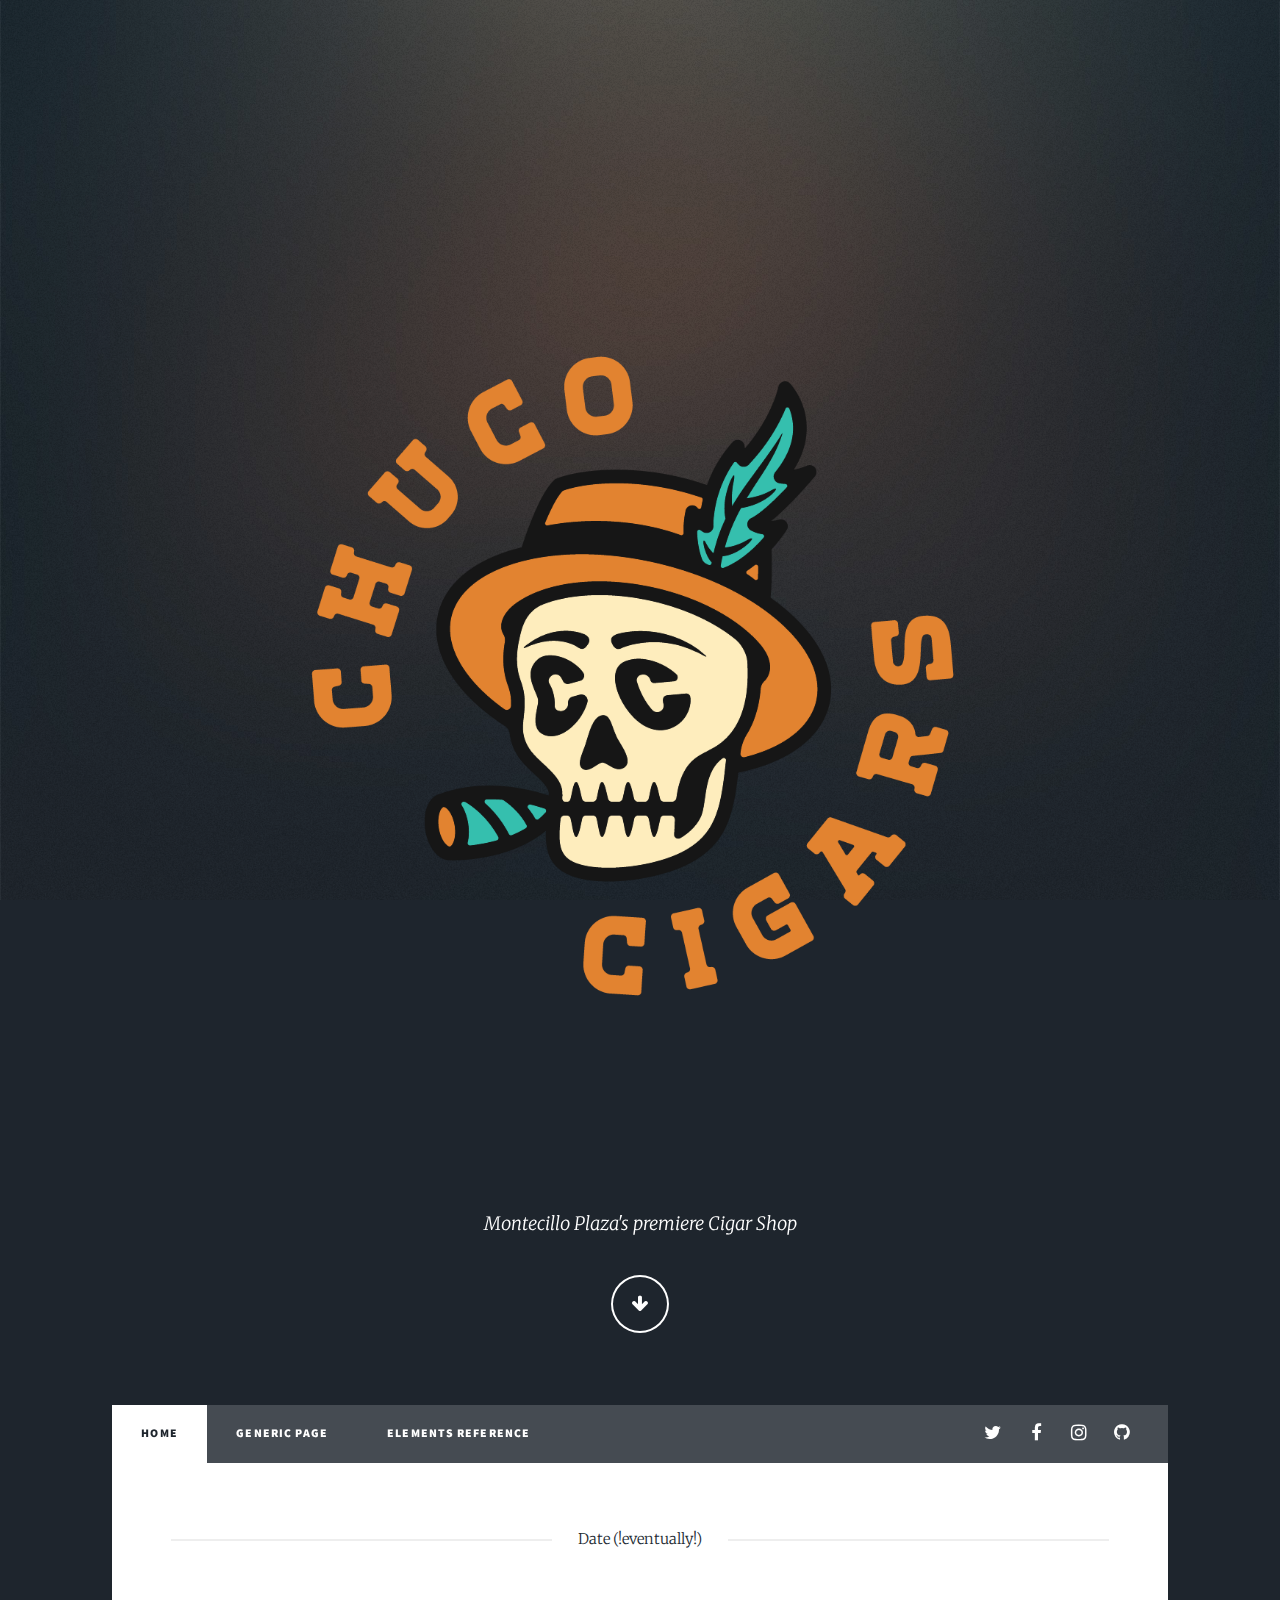
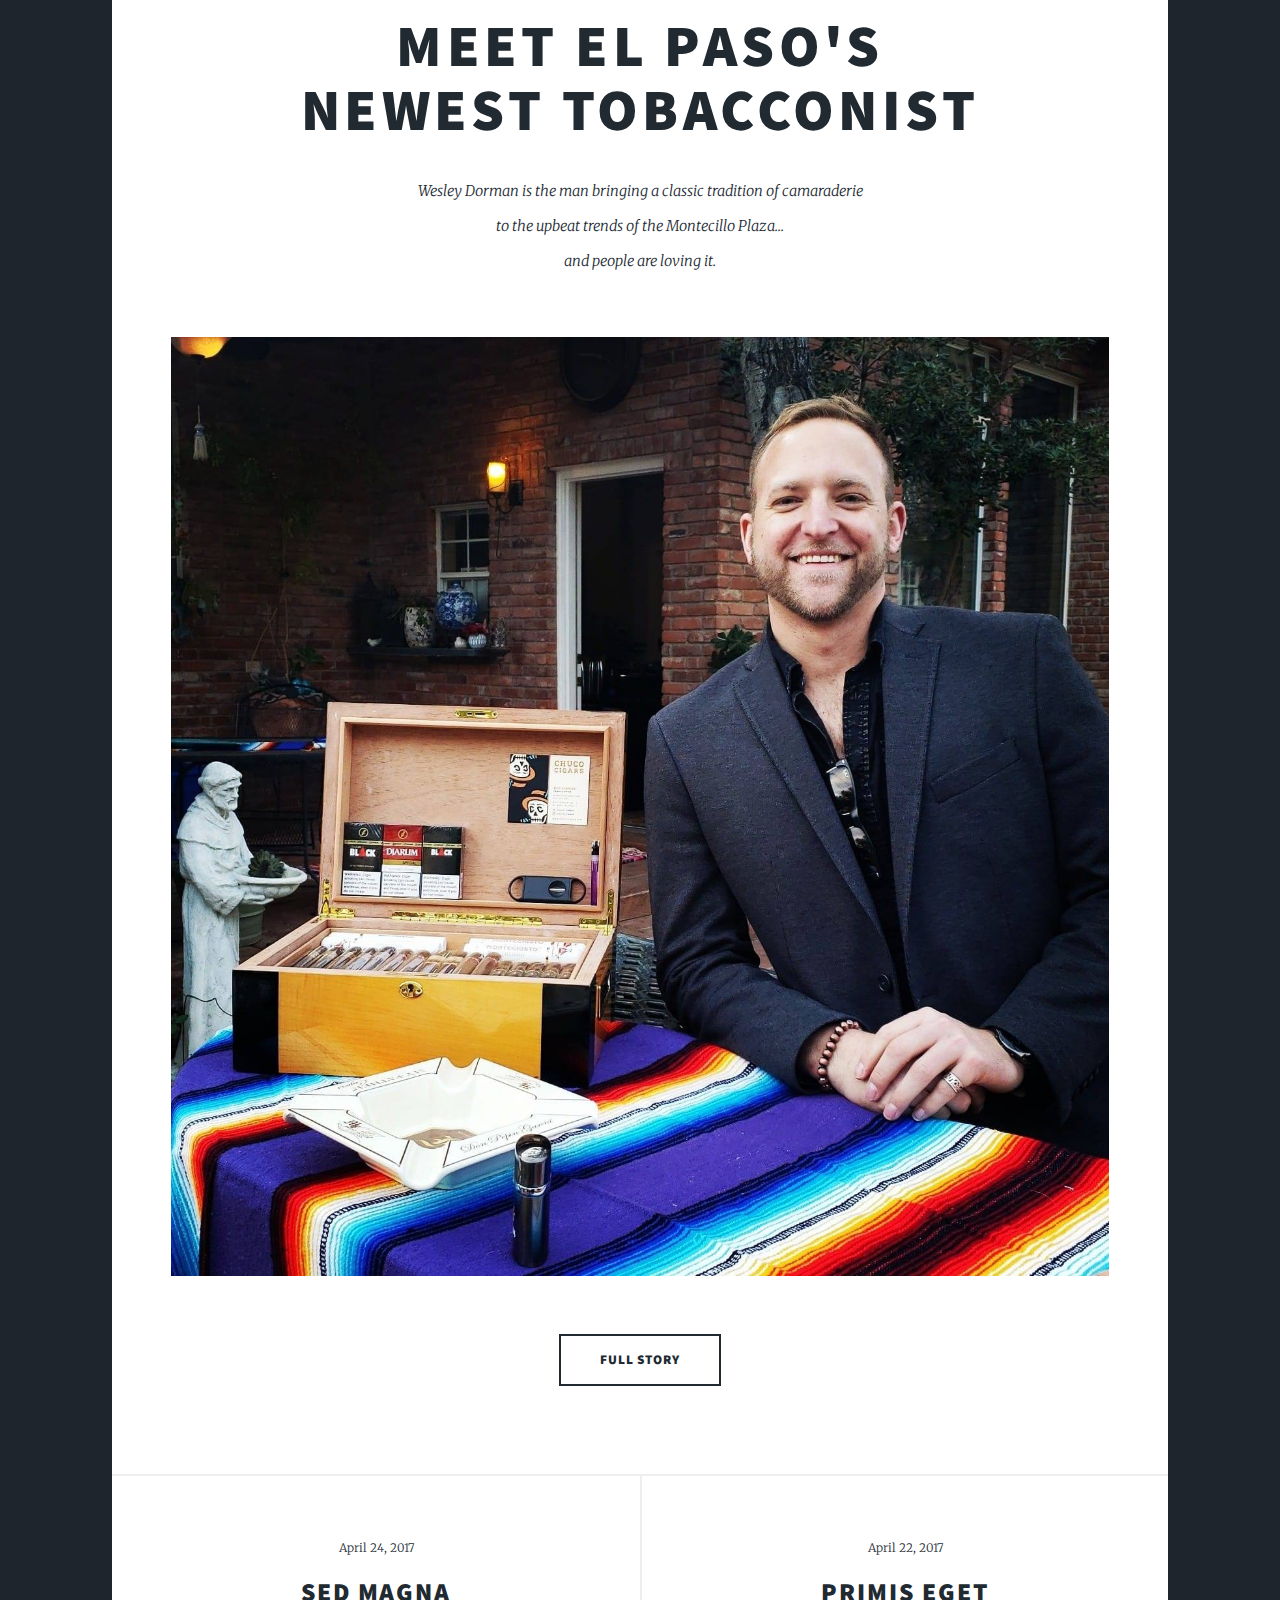
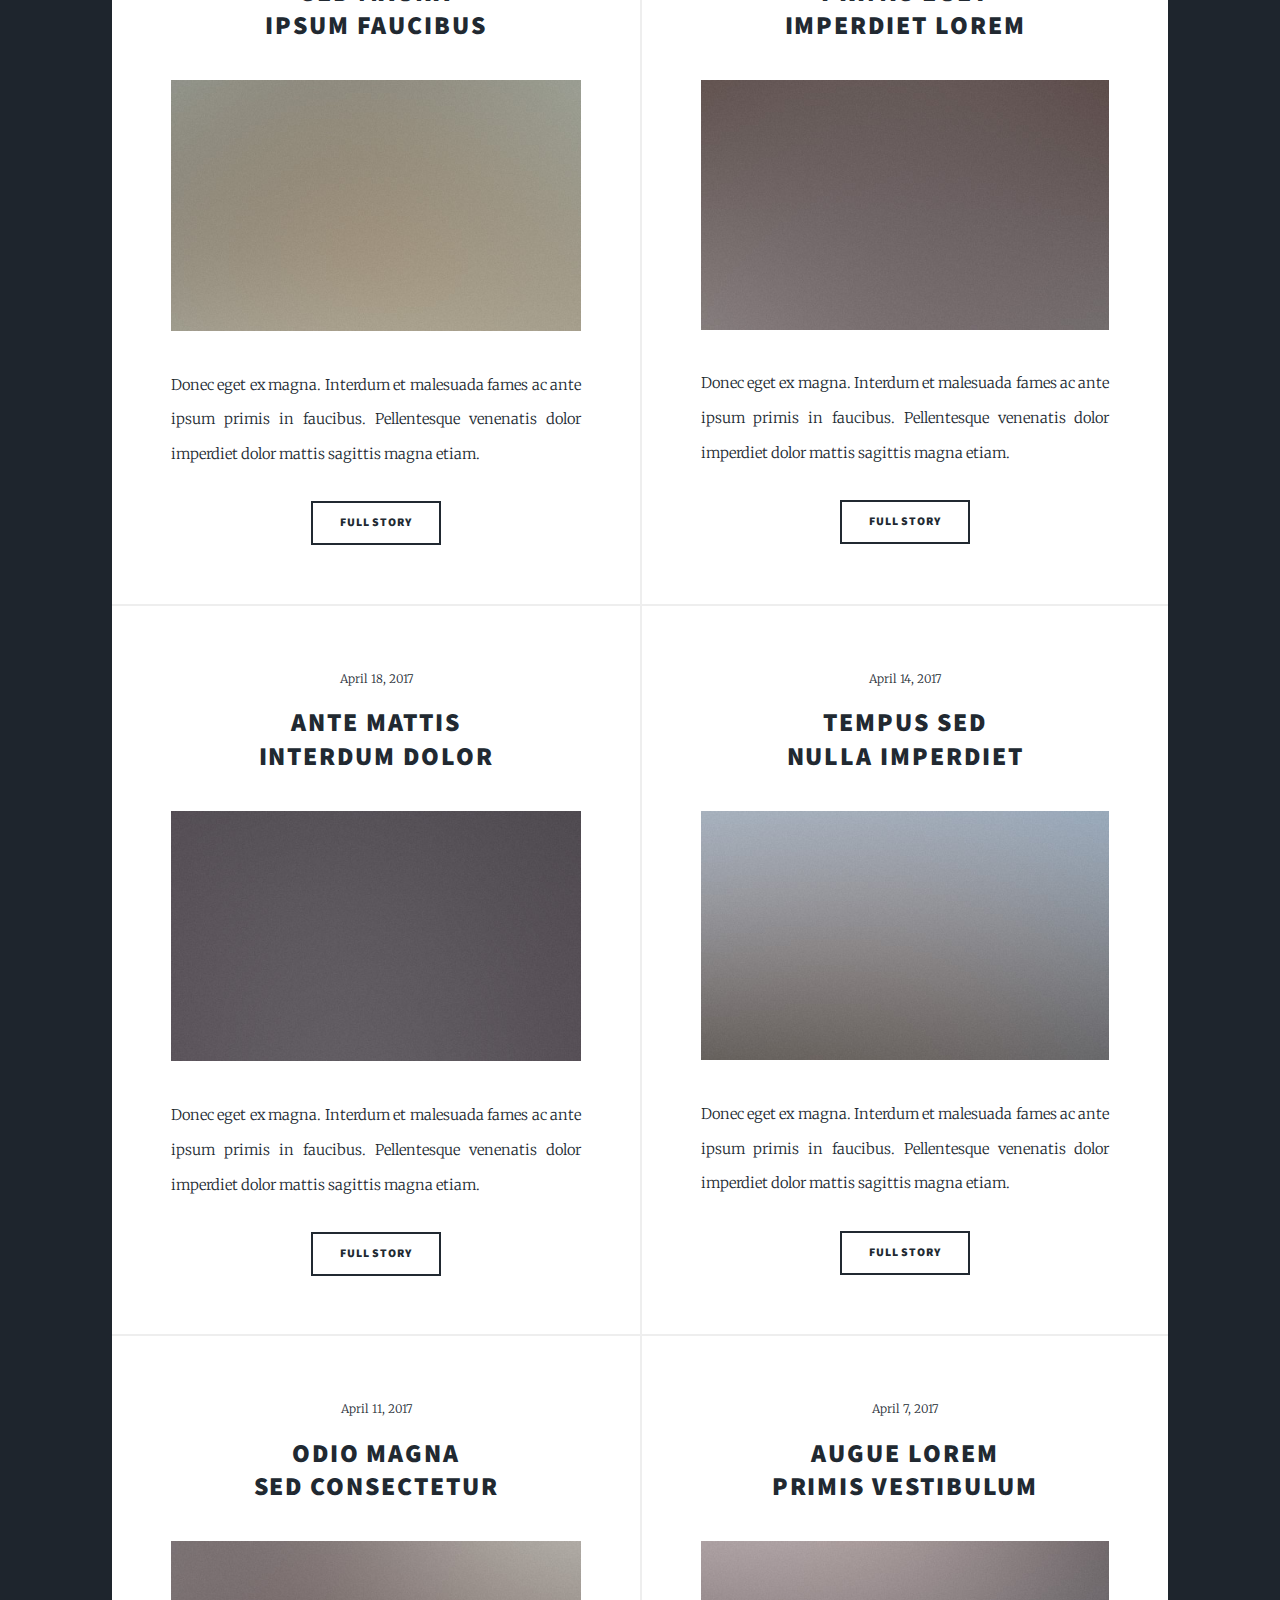
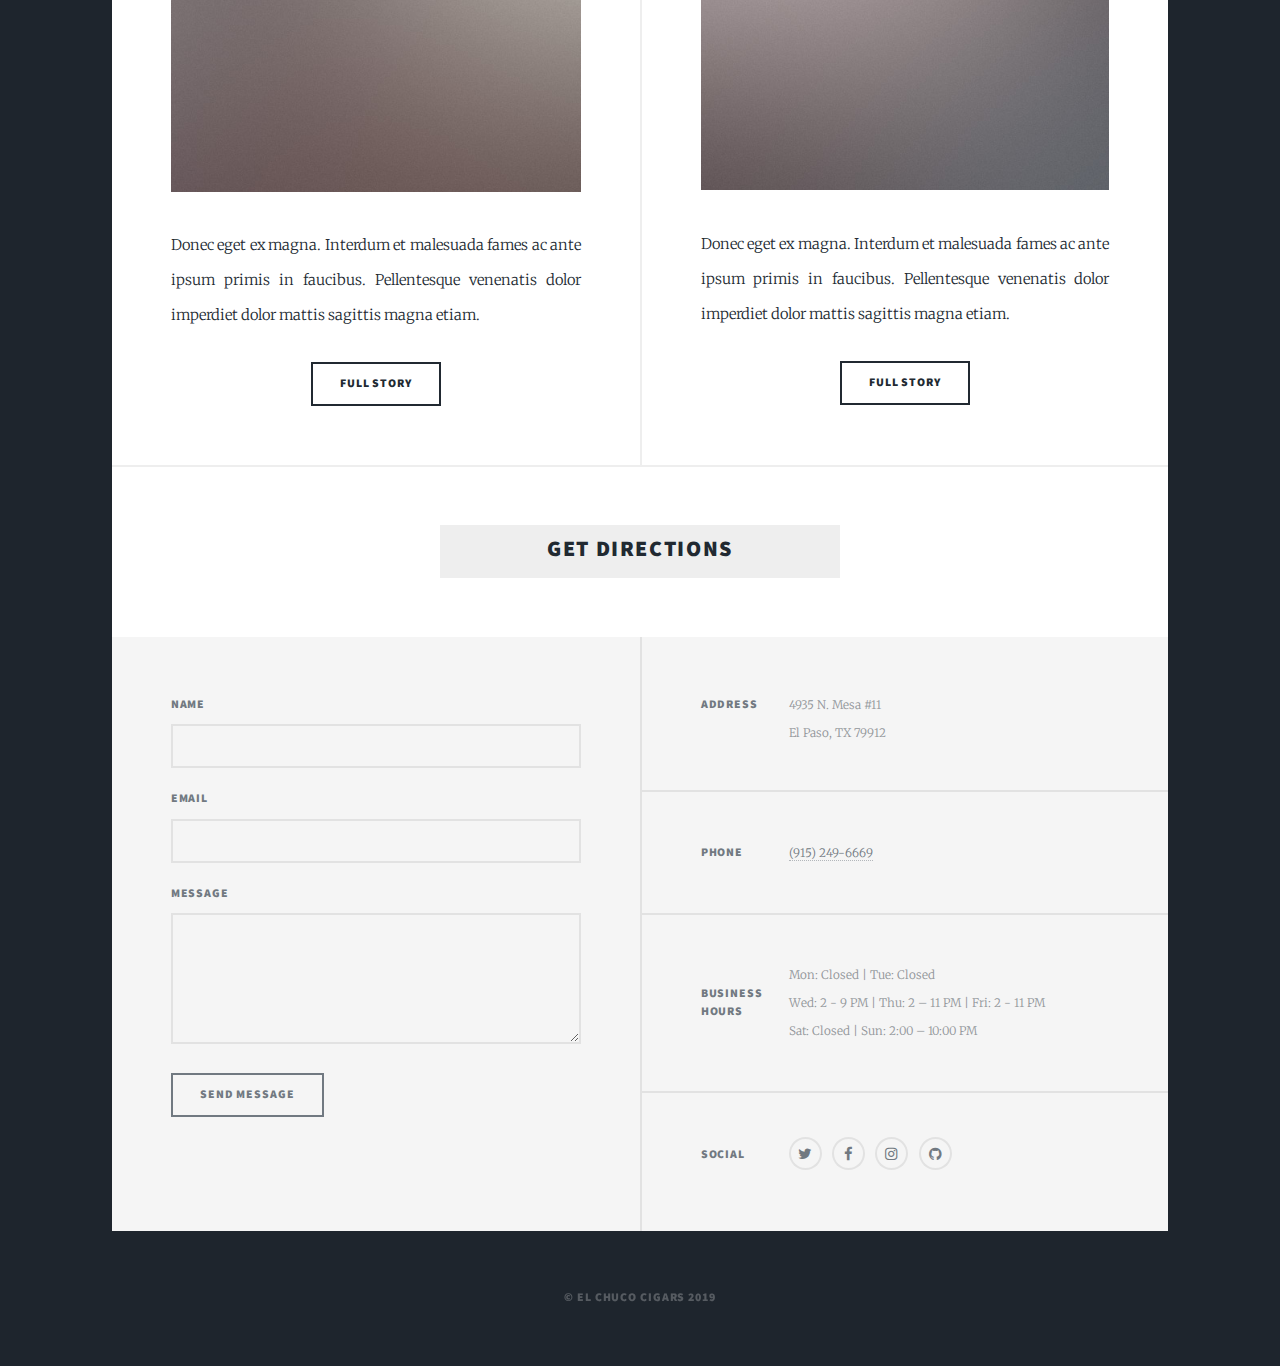
==== commit 2a6d11d1: "added images and stuff" ====
--- a/html5up-massively/index.html
+++ b/html5up-massively/index.html
@@ -32,7 +32,7 @@
 
 				<!-- Header -->
 					<header id="header">
-						<a href="index.html" class="logo">El Chuco Cigars</a>
+						<a href="index.html" class="logo">Chuco Cigars</a>
 					</header>
 
 				<!-- Nav -->
@@ -45,7 +45,7 @@
 						<ul class="icons">
 							<li><a href="#" class="icon fa-twitter"><span class="label">Twitter</span></a></li>
 							<li><a href="#" class="icon fa-facebook"><span class="label">Facebook</span></a></li>
-							<li><a href="#" class="icon fa-instagram"><span class="label">Instagram</span></a></li>
+							<li><a href="https://www.instagram.com/chuco_cigars/" class="icon fa-instagram"><span class="label">Instagram</span></a></li>
 							<li><a href="#" class="icon fa-github"><span class="label">GitHub</span></a></li>
 						</ul>
 					</nav>
@@ -56,14 +56,13 @@
 						<!-- Featured Post -->
 							<article class="post featured">
 								<header class="major">
-									<span class="date">April 25, 2017</span>
-									<h2><a href="#">And this is a<br />
-									massive headline</a></h2>
-									<p>Aenean ornare velit lacus varius enim ullamcorper proin aliquam<br />
-									facilisis ante sed etiam magna interdum congue. Lorem ipsum dolor<br />
-									amet nullam sed etiam veroeros.</p>
+									<span class="date">Date (!eventually!)</span>
+									<h2>Meet El Paso's <br />newest Tobacconist</h2>
+									<p>Wesley Dorman is the man bringing a classic tradition of camaraderie<br />
+									to the upbeat trends of the Montecillo Plaza...<br />
+									and people are loving it.</p>
 								</header>
-								<a href="#" class="image main"><img src="images/pic01.jpg" alt="" /></a>
+								<img class ="image main" src="images/wes_profile.jpg" alt="" />
 								<ul class="actions special">
 									<li><a href="#" class="button large">Full Story</a></li>
 								</ul>
@@ -149,14 +148,7 @@
 							<footer>
 								<div class="pagination">
 									<!--<a href="#" class="previous">Prev</a>-->
-									<a href="#" class="page active">1</a>
-									<a href="#" class="page">2</a>
-									<a href="#" class="page">3</a>
-									<span class="extra">&hellip;</span>
-									<a href="#" class="page">8</a>
-									<a href="#" class="page">9</a>
-									<a href="#" class="page">10</a>
-									<a href="#" class="next">Next</a>
+									<a href="https://www.google.com/maps/dir//El+Chuco+Cigars/data=!4m8!4m7!1m0!1m5!1m1!1s0x86e7571ee4e0db81:0xd09ffe320c2681bc!2m2!1d-106.51196159999999!2d31.810079599999998" class="page active">Get Directions</a>
 								</div>
 							</footer>
 
@@ -188,23 +180,29 @@
 						<section class="split contact">
 							<section class="alt">
 								<h3>Address</h3>
-								<p>1234 Somewhere Road #87257<br />
-								Nashville, TN 00000-0000</p>
+								<p>4935 N. Mesa #11<br />
+										El Paso, TX 79912</p>
 							</section>
 							<section>
 								<h3>Phone</h3>
-								<p><a href="#">(000) 000-0000</a></p>
+								<p><a href="#">(915) 249-6669</a></p>
 							</section>
 							<section>
-								<h3>Email</h3>
-								<p><a href="#">info@untitled.tld</a></p>
+								<h3>Business Hours</h3>
+								<p>
+										Mon: Closed               |     Tue: Closed <br/>
+										Wed: 2 - 9 PM |
+										Thu: 2 – 11 PM |
+										Fri: 2 - 11 PM<br />
+										Sat: Closed |
+										Sun: 2:00 – 10:00 PM</p>
 							</section>
 							<section>
 								<h3>Social</h3>
 								<ul class="icons alt">
 									<li><a href="#" class="icon alt fa-twitter"><span class="label">Twitter</span></a></li>
 									<li><a href="#" class="icon alt fa-facebook"><span class="label">Facebook</span></a></li>
-									<li><a href="#" class="icon alt fa-instagram"><span class="label">Instagram</span></a></li>
+									<li><a href="https://www.instagram.com/chuco_cigars/" class="icon alt fa-instagram"><span class="label">Instagram</span></a></li>
 									<li><a href="#" class="icon alt fa-github"><span class="label">GitHub</span></a></li>
 								</ul>
 							</section>
@@ -213,7 +211,7 @@
 
 				<!-- Copyright -->
 					<div id="copyright">
-						<ul><li>&copy; Untitled</li><li>Design: <a href="https://html5up.net">HTML5 UP</a></li></ul>
+							<ul><li>&copy; El Chuco Cigars 2019</li>
 					</div>
 
 			</div>
--- a/html5up-massively/assets/css/main.css
+++ b/html5up-massively/assets/css/main.css
@@ -3103,9 +3103,9 @@
 			border: solid 2px;
 			display: inline-block;
 			font-family: "Source Sans Pro", Helvetica, sans-serif;
-			font-size: 0.8rem;
+			font-size: 1.5rem;
 			font-weight: 900;
-			height: 3rem;
+			height: 3.6rem;
 			letter-spacing: 0.075em;
 			line-height: calc(3rem - 4px);
 			margin-left: -2px;
@@ -3114,6 +3114,8 @@
 			text-align: center;
 			text-decoration: none;
 			text-transform: uppercase;
+			padding: 2px;
+			width: 400px;
 		}
 
 		.pagination .next, .pagination .previous {
@@ -3149,7 +3151,7 @@
 		@media screen and (max-width: 980px) {
 
 			.pagination a, .pagination span {
-				font-size: 0.9rem;
+				font-size: 1.3rem;
 			}
 
 		}
